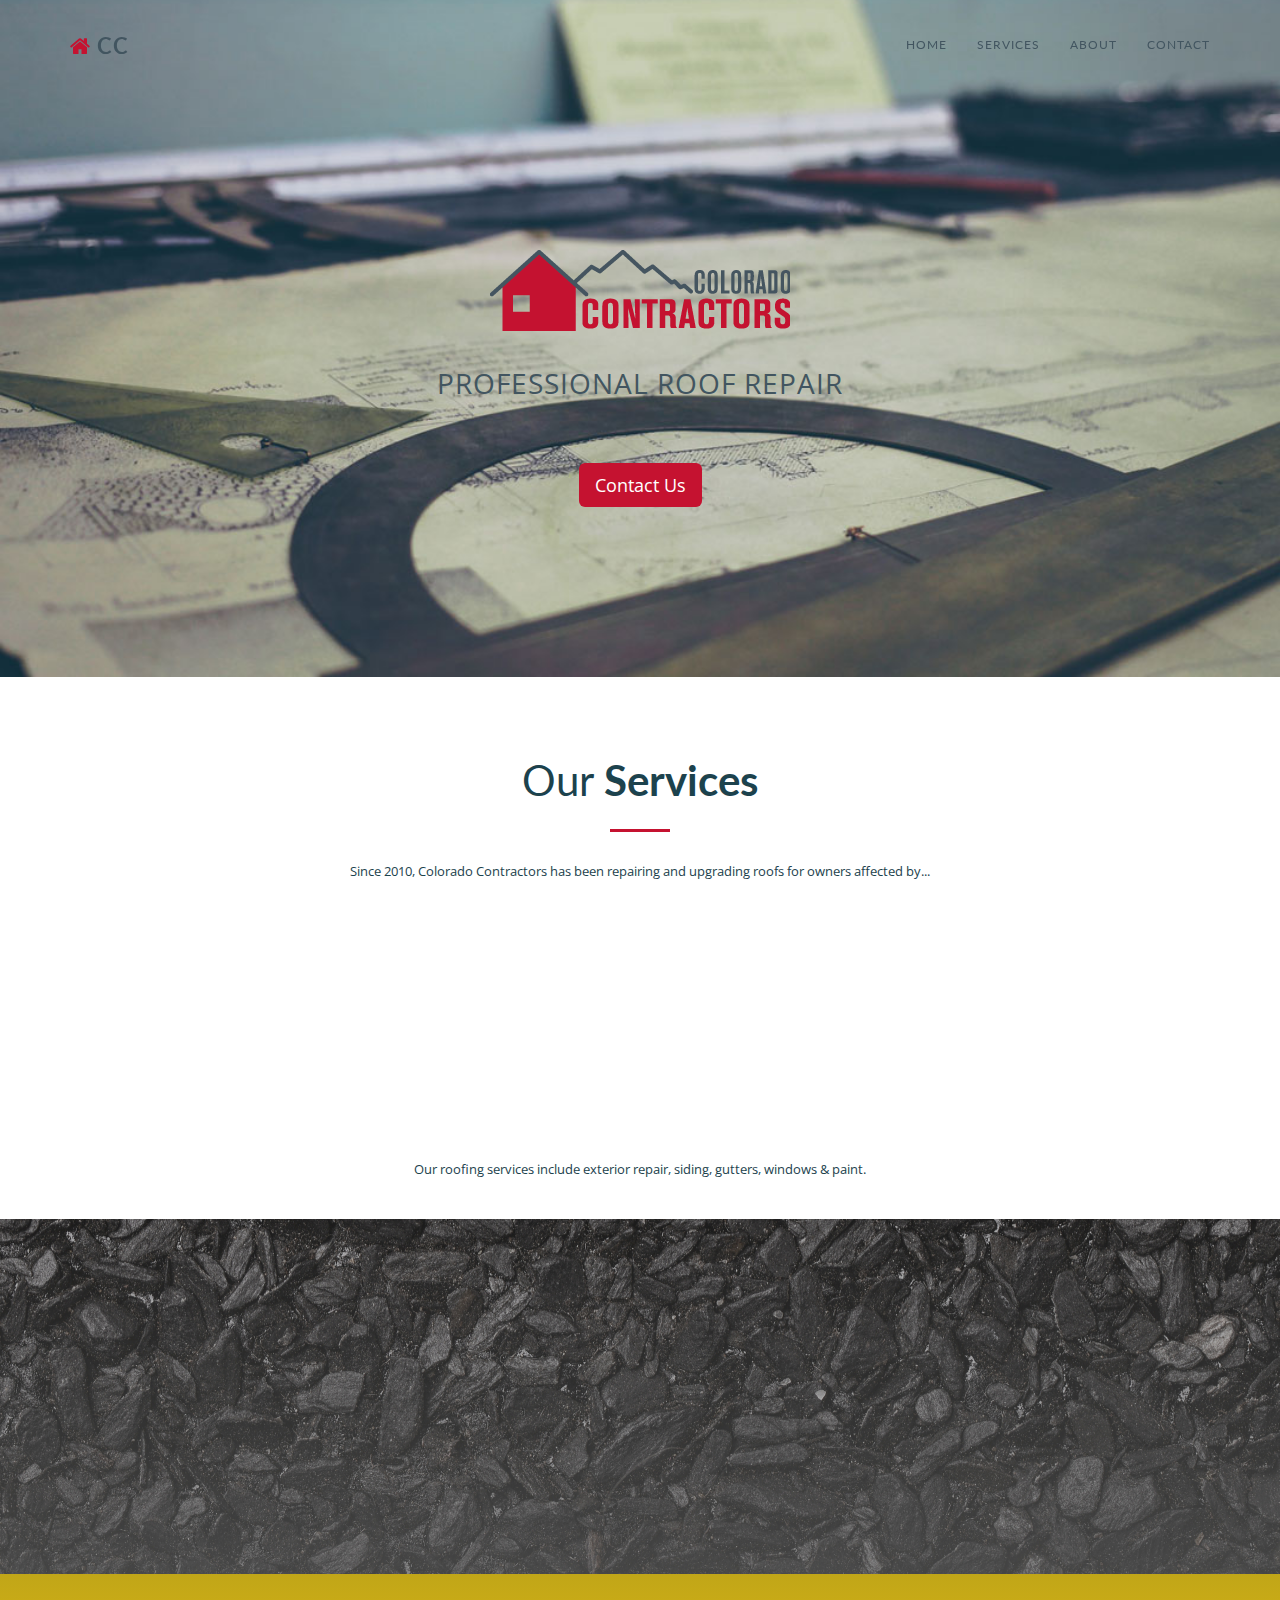
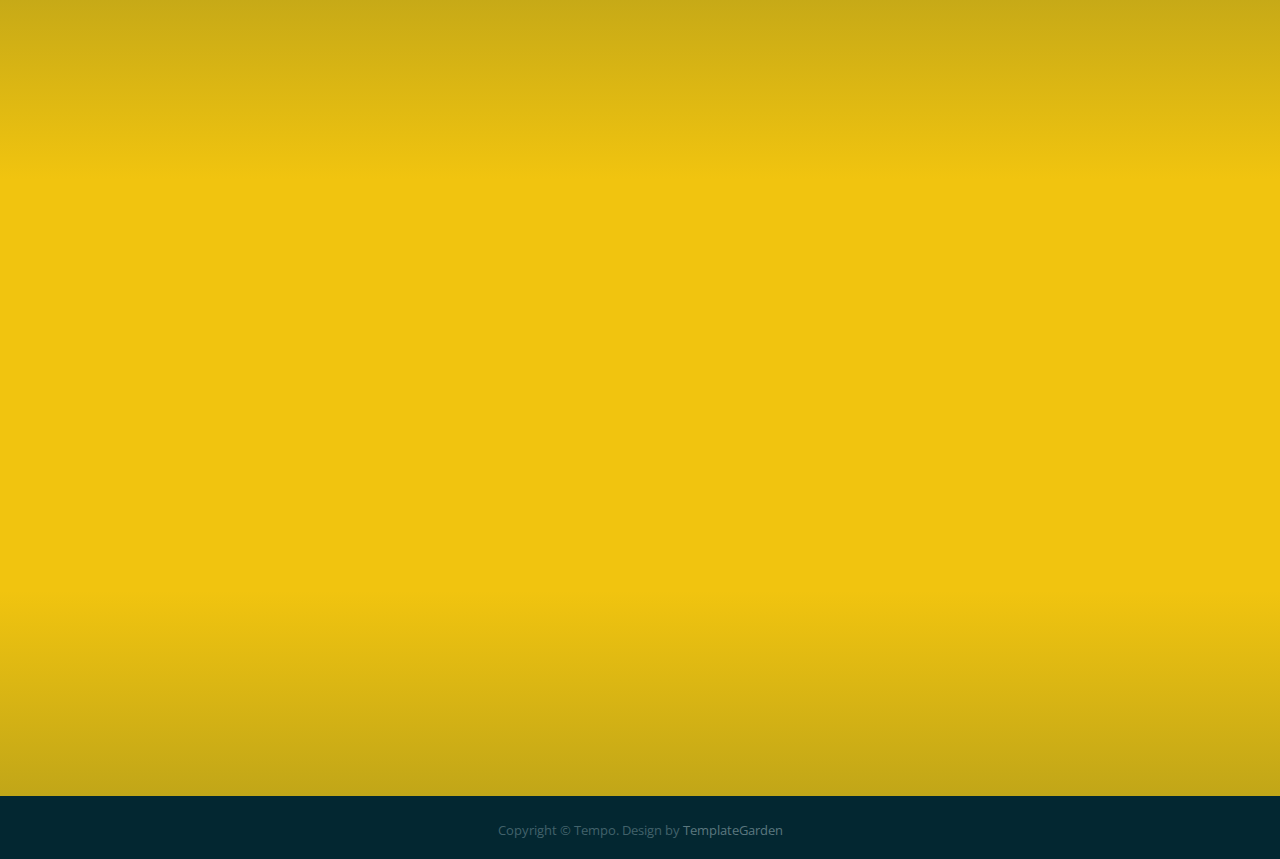
==== tempo/index.html @ cfd233de "style tweaks - about section." ====
<!DOCTYPE html>
<html lang="en">
<head>
<meta charset="utf-8">
<meta name="viewport" content="width=device-width, initial-scale=1">
<title>Colorado Contractors</title>
<meta name="description" content="">
<meta name="author" content="">

<!-- Favicons
    ================================================== -->
<link rel="shortcut icon" href="img/favicon.ico" type="image/x-icon">
<link rel="apple-touch-icon" href="img/apple-touch-icon.png">
<link rel="apple-touch-icon" sizes="72x72" href="img/apple-touch-icon-72x72.png">
<link rel="apple-touch-icon" sizes="114x114" href="img/apple-touch-icon-114x114.png">

<!-- Bootstrap -->
<link rel="stylesheet" type="text/css"  href="css/bootstrap.css">
<link rel="stylesheet" type="text/css" href="fonts/font-awesome/css/font-awesome.css">
<link rel="stylesheet" type="text/css" href="css/fontello.css">

<!-- Slider
    ================================================== -->
<link href="css/owl.carousel.css" rel="stylesheet" media="screen">
<link href="css/owl.theme.css" rel="stylesheet" media="screen">

<!-- Stylesheet
    ================================================== -->
<link rel="stylesheet" type="text/css"  href="css/style.css">
<link rel="stylesheet" type="text/css" href="css/animate.min.css">
<link href='http://fonts.googleapis.com/css?family=Lato:400,700,900,300' rel='stylesheet' type='text/css'>
<link href='http://fonts.googleapis.com/css?family=Open+Sans:400,700,800,600,300' rel='stylesheet' type='text/css'>
<script type="text/javascript" src="js/modernizr.custom.js"></script>

<!-- HTML5 shim and Respond.js for IE8 support of HTML5 elements and media queries -->
<!-- WARNING: Respond.js doesn't work if you view the page via file:// -->
<!--[if lt IE 9]>
      <script src="https://oss.maxcdn.com/html5shiv/3.7.2/html5shiv.min.js"></script>
      <script src="https://oss.maxcdn.com/respond/1.4.2/respond.min.js"></script>
    <![endif]-->
</head>
<body>
<div id="preloader">
  <div id="status"> <img src="img/preloader.gif" height="64" width="64" alt=""> </div>
</div>
<!-- Navigation
    ==========================================-->
<nav id="menu" class="navbar navbar-default navbar-fixed-top">
  <div class="container">
    <!-- Brand and toggle get grouped for better mobile display -->
    <div class="navbar-header">
      <button type="button" class="navbar-toggle collapsed" data-toggle="collapse" data-target="#bs-example-navbar-collapse-1"> <span class="sr-only">Toggle navigation</span> <span class="icon-bar"></span> <span class="icon-bar"></span> <span class="icon-bar"></span> </button>
      <a class="navbar-brand" href="index.html"><i class="fa fa-home"></i> <strong style="color:#425560;">CC</strong></a> </div>

    <!-- Collect the nav links, forms, and other content for toggling -->
    <div class="collapse navbar-collapse" id="bs-example-navbar-collapse-1">
      <ul class="nav navbar-nav navbar-right">
        <li><a href="#home" class="page-scroll">Home</a></li>
        <li><a href="#services-section" class="page-scroll">Services</a></li>
        <li><a href="#about-section" class="page-scroll">About</a></li>
        <li><a href="#contact-section" class="page-scroll">Contact</a></li>
      </ul>
    </div>
    <!-- /.navbar-collapse -->
  </div>
  <!-- /.container-fluid -->
</nav>

<!-- Header -->
<header class="text-center" name="home">
  <div class="intro-text">
    <img class="wow fadeInDown" src="img/logo.png" style="padding-bottom:2.5%;width:max-width;"></img>
    <p class="wow fadeInDown" style="color: #425560;">professional roof repair</p>
    <a href="#contact-section" class="btn btn-default btn-lg page-scroll wow fadeInUp" data-wow-delay="200ms">Contact Us</a> </div>
</header>

<!-- Services Section -->
<div id="services-section" class="text-center">
  <div class="container">
    <div class="section-title wow fadeInDown">
      <h2>Our <strong>Services</strong></h2>
      <hr>
      <div class="clearfix"></div>
      <p>Since 2010, Colorado Contractors has been repairing and upgrading roofs for owners affected by...</p>
    </div>
    <div class="space"></div>
    <div class="row">
      <div class="col-md-3 col-sm-3 service wow fadeInUp" data-wow-delay="200ms"> <i class="fo icon-rain"></i>
        <h4><strong>Hail</strong></h4>
      </div>
      <div class="col-md-3 col-sm-3 service wow fadeInUp" data-wow-delay="400ms"> <i class="fo icon-windy-rain"></i>
        <h4><strong>Wind</strong></h4>
      </div>
      <div class="col-md-3 col-sm-3 service wow fadeInUp" data-wow-delay="600ms"> <i class="fo icon-snow-heavy"></i>
        <h4><strong>Snow</strong></h4>
      </div>
      <div class="col-md-3 col-sm-3 service wow fadeInUp" data-wow-delay="800ms"> <i class="fo icon-sun"></i>
        <h4><strong>normal</br>wear &amp tear</strong></h4>
      </div>
    </div>
    <p style="padding-top: 20px;">Our roofing services include exterior repair, siding, gutters, windows &amp paint.</p>
  </div>
</div>
<!-- About Section -->
<div id="about-section" class="text-center">
  <div class="container">
    <div class="section-title wow fadeInDown">
      <h2><strong>About</strong> Us</h2>
      <hr>
      <div class="clearfix"></div>
      <p>Backed by trusted names in the industry, Colorado Contractors has worked with local &amp retional builders
      to develop beautiful, unique custom homes and developments.</p>
    </div>

  </div>
</div>
<!-- Contact Section -->
<div id="contact-section" class="text-center">
  <div class="container">
    <div class="section-title wow fadeInDown">
      <h2><strong>Contact</strong> us</h2>
      <hr>
      <p>Lorem ipsum dolor sit amet, consectetur adipiscing elit. Duis sed dapibus leo nec ornare diamcommodo nibh ante facilisis.</p>
    </div>
    <div class="col-md-8 col-md-offset-2 wow fadeInUp" data-wow-delay="200ms">
      <div class="col-md-4"> <i class="fa fa-map-marker fa-2x"></i>
        <p>321 Awesome Street<br>
          New York, NY 17022</p>
      </div>
      <div class="col-md-4"> <i class="fa fa-envelope-o fa-2x"></i>
        <p>info@companyname.com</p>
      </div>
      <div class="col-md-4"> <i class="fa fa-phone fa-2x"></i>
        <p> +1 800 123 1234</p>
      </div>
      <div class="clearfix"></div>
    </div>
    <div class="col-md-8 col-md-offset-2 wow fadeInUp" data-wow-delay="400ms">
	<h3>Leave us a message</h3>
      <form name="sentMessage" id="contactForm" novalidate>
        <div class="row">
          <div class="col-md-6">
            <div class="form-group">
              <input type="text" id="name" class="form-control" placeholder="Name" required="required">
              <p class="help-block text-danger"></p>
            </div>
          </div>
          <div class="col-md-6">
            <div class="form-group">
              <input type="email" id="email" class="form-control" placeholder="Email" required="required">
              <p class="help-block text-danger"></p>
            </div>
          </div>
        </div>
        <div class="form-group">
          <textarea name="message" id="message" class="form-control" rows="4" placeholder="Message" required></textarea>
          <p class="help-block text-danger"></p>
        </div>
        <div id="success"></div>
        <button type="submit" class="btn btn-default">Send Message</button>
      </form>
      <div class="social">
        <ul>
          <li><a href="#"><i class="fa fa-facebook"></i></a></li>
          <li><a href="#"><i class="fa fa-twitter"></i></a></li>
          <li><a href="#"><i class="fa fa-dribbble"></i></a></li>
          <li><a href="#"><i class="fa fa-github"></i></a></li>
          <li><a href="#"><i class="fa fa-instagram"></i></a></li>
          <li><a href="#"><i class="fa fa-linkedin"></i></a></li>
        </ul>
      </div>
    </div>
  </div>
</div>
<div id="footer">
  <div class="container">
      <p>Copyright © Tempo. Design by <a href="http://www.templategarden.com" rel="nofollow">TemplateGarden</a></p>
  </div>
</div>

<!-- jQuery (necessary for Bootstrap's JavaScript plugins) -->
<script src="https://ajax.googleapis.com/ajax/libs/jquery/1.11.1/jquery.min.js"></script>
<script type="text/javascript" src="js/jquery.1.11.1.js"></script>
<!-- Include all compiled plugins (below), or include individual files as needed -->
<script type="text/javascript" src="js/bootstrap.js"></script>
<script type="text/javascript" src="js/SmoothScroll.js"></script>
<script type="text/javascript" src="js/wow.min.js"></script>
<script type="text/javascript" src="js/jquery.isotope.js"></script>
<script type="text/javascript" src="js/jqBootstrapValidation.js"></script>
<script type="text/javascript" src="js/contact_me.js"></script>
<script type="text/javascript" src="js/owl.carousel.js"></script>

<!-- Javascripts
    ================================================== -->
<script type="text/javascript" src="js/main.js"></script>
</body>
</html>
---- tempo/css/fontello.css ----
@font-face {
  font-family: 'fontello';
  src: url('../font/fontello.eot?13976868');
  src: url('../font/fontello.eot?13976868#iefix') format('embedded-opentype'),
       url('../font/fontello.woff2?13976868') format('woff2'),
       url('../font/fontello.woff?13976868') format('woff'),
       url('../font/fontello.ttf?13976868') format('truetype'),
       url('../font/fontello.svg?13976868#fontello') format('svg');
  font-weight: normal;
  font-style: normal;
}
/* Chrome hack: SVG is rendered more smooth in Windozze. 100% magic, uncomment if you need it. */
/* Note, that will break hinting! In other OS-es font will be not as sharp as it could be */
/*
@media screen and (-webkit-min-device-pixel-ratio:0) {
  @font-face {
    font-family: 'fontello';
    src: url('../font/fontello.svg?13976868#fontello') format('svg');
  }
}
*/
 
 [class^="icon-"]:before, [class*=" icon-"]:before {
  font-family: "fontello";
  font-style: normal;
  font-weight: normal;
  speak: none;
 
  display: inline-block;
  text-decoration: inherit;
  width: 1em;
  margin-right: .2em;
  text-align: center;
  /* opacity: .8; */
 
  /* For safety - reset parent styles, that can break glyph codes*/
  font-variant: normal;
  text-transform: none;
 
  /* fix buttons height, for twitter bootstrap */
  line-height: 1em;
 
  /* Animation center compensation - margins should be symmetric */
  /* remove if not needed */
  margin-left: .2em;
 
  /* you can be more comfortable with increased icons size */
  /* font-size: 120%; */
 
  /* Font smoothing. That was taken from TWBS */
  -webkit-font-smoothing: antialiased;
  -moz-osx-font-smoothing: grayscale;
 
  /* Uncomment for 3D effect */
  /* text-shadow: 1px 1px 1px rgba(127, 127, 127, 0.3); */
}
 
.icon-windy-rain:before { content: '\e800'; } /* '' */
.icon-snow-heavy:before { content: '\e801'; } /* '' */
.icon-rain:before { content: '\e802'; } /* '' */
.icon-sun:before { content: '\e803'; } /* '' */
.icon-phone:before { content: '\e804'; } /* '' */
.icon-location:before { content: '\e805'; } /* '' */
.icon-mail-alt:before { content: '\e806'; } /* '' */
---- tempo/css/style.css ----
body, html {
	font-family: 'Lato', sans-serif;
	text-rendering: optimizeLegibility !important;
	-webkit-font-smoothing: antialiased !important;
	color: #1c424d;
}
h1 {
	font-weight: 700;
}
h1 strong {
	font-weight: 900;
}
h2 {
	font-size: 3em;
	margin: 0;
}
h3 {
	font-size: 16px;
	font-weight: 700;
}
h5 {
	text-transform: uppercase;
	font-weight: 700;
	line-height: 20px;
}
p {
	font-family: 'Open Sans', sans-serif;
	font-size: 13px;
}
a {
	color: #5b777f;
	transition: all 0.5s;
}
a:hover, a:focus {
	text-decoration: none;
	color: #C3112F;
}
.img-centered {
	margin: 0 auto;
}
ul, ol {
	list-style: none;
}
.clearfix:after {
	visibility: hidden;
	display: block;
	font-size: 0;
	content: " ";
	clear: both;
	height: 0;
}
.clearfix {
	display: inline-block;
}
* html .clearfix {
	height: 1%;
}
.clearfix {
	display: block;
}
#preloader {
	position: fixed;
	top: 0;
	left: 0;
	right: 0;
	bottom: 0;
	background: #032e3a;
	z-index: 99999;
	height: 100%;
}
#status {
	position: absolute;
	left: 50%;
	top: 50%;
	width: 64px;
	height: 64px;
	margin: -32px 0 0 -32px;
	padding: 0;
}
.section-title {
	padding: 30px 0;
}
.section-title h2 {
	font-weight: 400;
	margin-bottom: 26px;
}
hr {
	height: 3px;
	width: 60px;
	position: relative;
	background: #c51230;
	border: 0;
	margin-bottom: 30px;
}
/* Navigation */
#menu {
	padding: 20px;
	transition: all 0.8s;
}
#menu.navbar-default {
	background-color: rgba(248, 248, 248, 0);
	border-color: rgba(231, 231, 231, 0);
}
#menu a.navbar-brand {
	text-transform: uppercase;
	font-size: 22px;
	color: #425560;
	font-weight: 700;
	letter-spacing: 1px;
}
#menu a.navbar-brand i.fa {
	color: #c51230;
}
#menu.navbar-default .navbar-nav > li > a {
	text-transform: uppercase;
	color: #425560;
	font-size: 12px;
	letter-spacing: 1px;
}
#menu.navbar-default .navbar-nav > li > a:hover {
	color: #C3112F;
}
.on {
	background-color: #fff !important;
	padding: 0 !important;
}
.navbar-default .navbar-nav > .active > a, .navbar-default .navbar-nav > .active > a:hover, .navbar-default .navbar-nav > .active > a:focus {
	color: #C3112F !important;
	background-color: transparent;
}
.navbar-toggle {
	border-radius: 0;
}
.navbar-default .navbar-toggle:hover, .navbar-default .navbar-toggle:focus {
	background-color: #C3112F;
	border-color: #C3112F;
}
.navbar-default .navbar-toggle:hover>.icon-bar {
	background-color: #FFF;
}
/* Home Style */
header {
	background: url(../img/ruler.jpg) no-repeat bottom center;
	background-size: cover;
	color: #d9e0e2;
	position: relative;
	height: 100%;
}
header p {
	color: #d9e0e2;
	font-size: 2em;
	margin-bottom: 60px;
	text-transform: uppercase;
	letter-spacing: 1px;
}
.intro-text {
	position: relative;
	padding-top: 250px;
	padding-right: 0;
	padding-left: 0;
	padding-bottom: 170px;
}
.intro-text H1 {
	font-size: 75px;
	text-transform: uppercase;
	color: #425560;
	letter-spacing: 2px;
}
.color {
	color: #C3112F;
}
.btn-default {
	color: #fff;
	font-family: 'Open Sans', sans-serif;
	background-color: #c51230;
	border: 0;
	margin: 0 8px;
	font-size: 18px;
	transition: all 0.5s;
}
.btn-default:hover, .btn-default:focus, .btn-default.focus, .btn-default:active, .btn-default.active {
	background-color: #C3112F;
}
/* Services Section */
#services-section {
	padding: 50px 0 30px 0;
	/* Permalink - use to edit and share this gradient: http://colorzilla.com/gradient-editor/#870909+0,c9310c+48,870909+100 */
	background: #fff; /* Old browsers */
}
#services-section h4 {
	color: #1c424d;
	text-transform: uppercase;
}
.space {
	margin-top: 40px;
}
#services-section i.fo {
	font-size: 6em;
	border: 0;
	width: 100px;
	height: 80px;
	padding-bottom: 10px;
	color: #455660;
	transition: all 0.5s;
}

/* About Section */

#about-section h2 {
	color: #fff;
	font-size: 3em;
}

#about-section p {
	color: #fff;
	font-size: 1em;
}
#about-section {
	padding: 80px 0;
	background: url(../img/header-bg.jpg) no-repeat bottom center;
}

#about-section hr {
	background: #c51230;
}

/* Testimonials Section */
#testimonials-section {
	padding: 80px 0;
	/* Permalink - use to edit and share this gradient: http://colorzilla.com/gradient-editor/#032731+0,032e3a+20,032e3a+100,032731+100 */
	background: url(../img/testimonials-bg.jpg);
	background-size: cover;
	background-attachment: fixed;
	color: #5b777f;
}
#testimonial {
	padding: 30px 0;
}
#testimonial .item {
	display: block;
	width: 100%;
	height: auto;
}
#testimonial .item p {
	font-weight: 400;
	margin: 0 0 30px 0;
}
/* Contact Section */
#contact-section {
	padding: 80px 0 20px 0;
	/* Permalink - use to edit and share this gradient: http://colorzilla.com/gradient-editor/#c1a618+0,f1c40f+25,f1c40f+75,c1a618+100 */
	background: rgb(193,166,24); /* Old browsers */
	background: -moz-linear-gradient(top, rgba(193,166,24,1) 0%, rgba(241,196,15,1) 25%, rgba(241,196,15,1) 75%, rgba(193,166,24,1) 100%); /* FF3.6-15 */
	background: -webkit-linear-gradient(top, rgba(193,166,24,1) 0%, rgba(241,196,15,1) 25%, rgba(241,196,15,1) 75%, rgba(193,166,24,1) 100%); /* Chrome10-25,Safari5.1-6 */
	background: linear-gradient(to bottom, rgba(193,166,24,1) 0%, rgba(241,196,15,1) 25%, rgba(241,196,15,1) 75%, rgba(193,166,24,1) 100%); /* W3C, IE10+, FF16+, Chrome26+, Opera12+, Safari7+ */
filter: progid:DXImageTransform.Microsoft.gradient( startColorstr='#c1a618', endColorstr='#c1a618', GradientType=0 ); /* IE6-9 */
}
#contact-section hr {
	background: #c51230;
}
#contact-section h3 {
	font-size: 20px;
	font-weight: 400;
}
#contact-section form {
	padding: 30px 0;
}
#contact-section .fa {
	color: #f8e287;
	margin-bottom: 10px;
}
label {
	font-size: 12px;
	font-weight: 400;
	font-family: 'Open Sans', sans-serif;
	float: left;
}
#contact-section .form-control {
	display: block;
	width: 100%;
	padding: 6px 12px;
	font-size: 14px;
	line-height: 1.42857143;
	color: #555;
	background-color: #fff;
	background-image: none;
	border: 1px solid #ccc;
	border-radius: 2px;
	-webkit-box-shadow: none;
	box-shadow: none;
	-webkit-transition: none;
	-o-transition: none;
	transition: none;
}
#contact-section .form-control:focus {
	border-color: inherit;
	outline: 0;
	-webkit-box-shadow: transparent;
	box-shadow: transparent;
}
#contact-section .social {
	margin-top: 60px;
}
#contact-section .social ul li {
	display: inline-block;
	margin: 0 20px;
}
#contact-section .social i.fa {
	font-size: 26px;
	padding: 4px 5px;
	color: #f8e287;
	transition: all 0.5s;
}
#contact-section .social i.fa:hover {
	color: #032731;
}
#contact-section .btn {
	background: transparent;
	border: 2px solid #fef9e7;
	border-radius: 4px;
	padding: 6px 14px;
	margin-top: 20px;
	color: #fef9e7;
	font-size: 16px;
	transition: all 0.5s;
}
#contact-section .btn:hover, #contact-section .btn:focus {
	background: #fef9e7;
	border: 2px solid #fef9e7;
	color: #5b777f;
}
#contact-section .text-danger {
	color: #cc3300;
	text-align: left;
}
.btn:active, .btn.active {
	background-image: none;
	outline: 0;
	-webkit-box-shadow: none;
	box-shadow: none;
}
a:focus, .btn:focus, .btn:active:focus, .btn.active:focus, .btn.focus, .btn:active.focus, .btn.active.focus {
	outline: none;
	outline-offset: none;
}
/* Footer */
#footer {
	background: #032731;
	padding: 15px 0 10px 0;
	color: #42626b;
	text-align: center;
}
#footer p {
	margin-top: 10px;
}

@media (max-width: 768px) {
.content {
	padding: 40% 0 0;
}
}

@media (max-width: 603px) {
#menu.navbar-default {
	background-color: rgba(0, 0, 0, 0.7);
}
label {
	float: none !important
}
.hover-bg .hover-text {
	padding: 12% 10%;
}
}

@media (max-width: 360px) {
.hover-bg .hover-text {
	padding: 22% 10%;
}
}
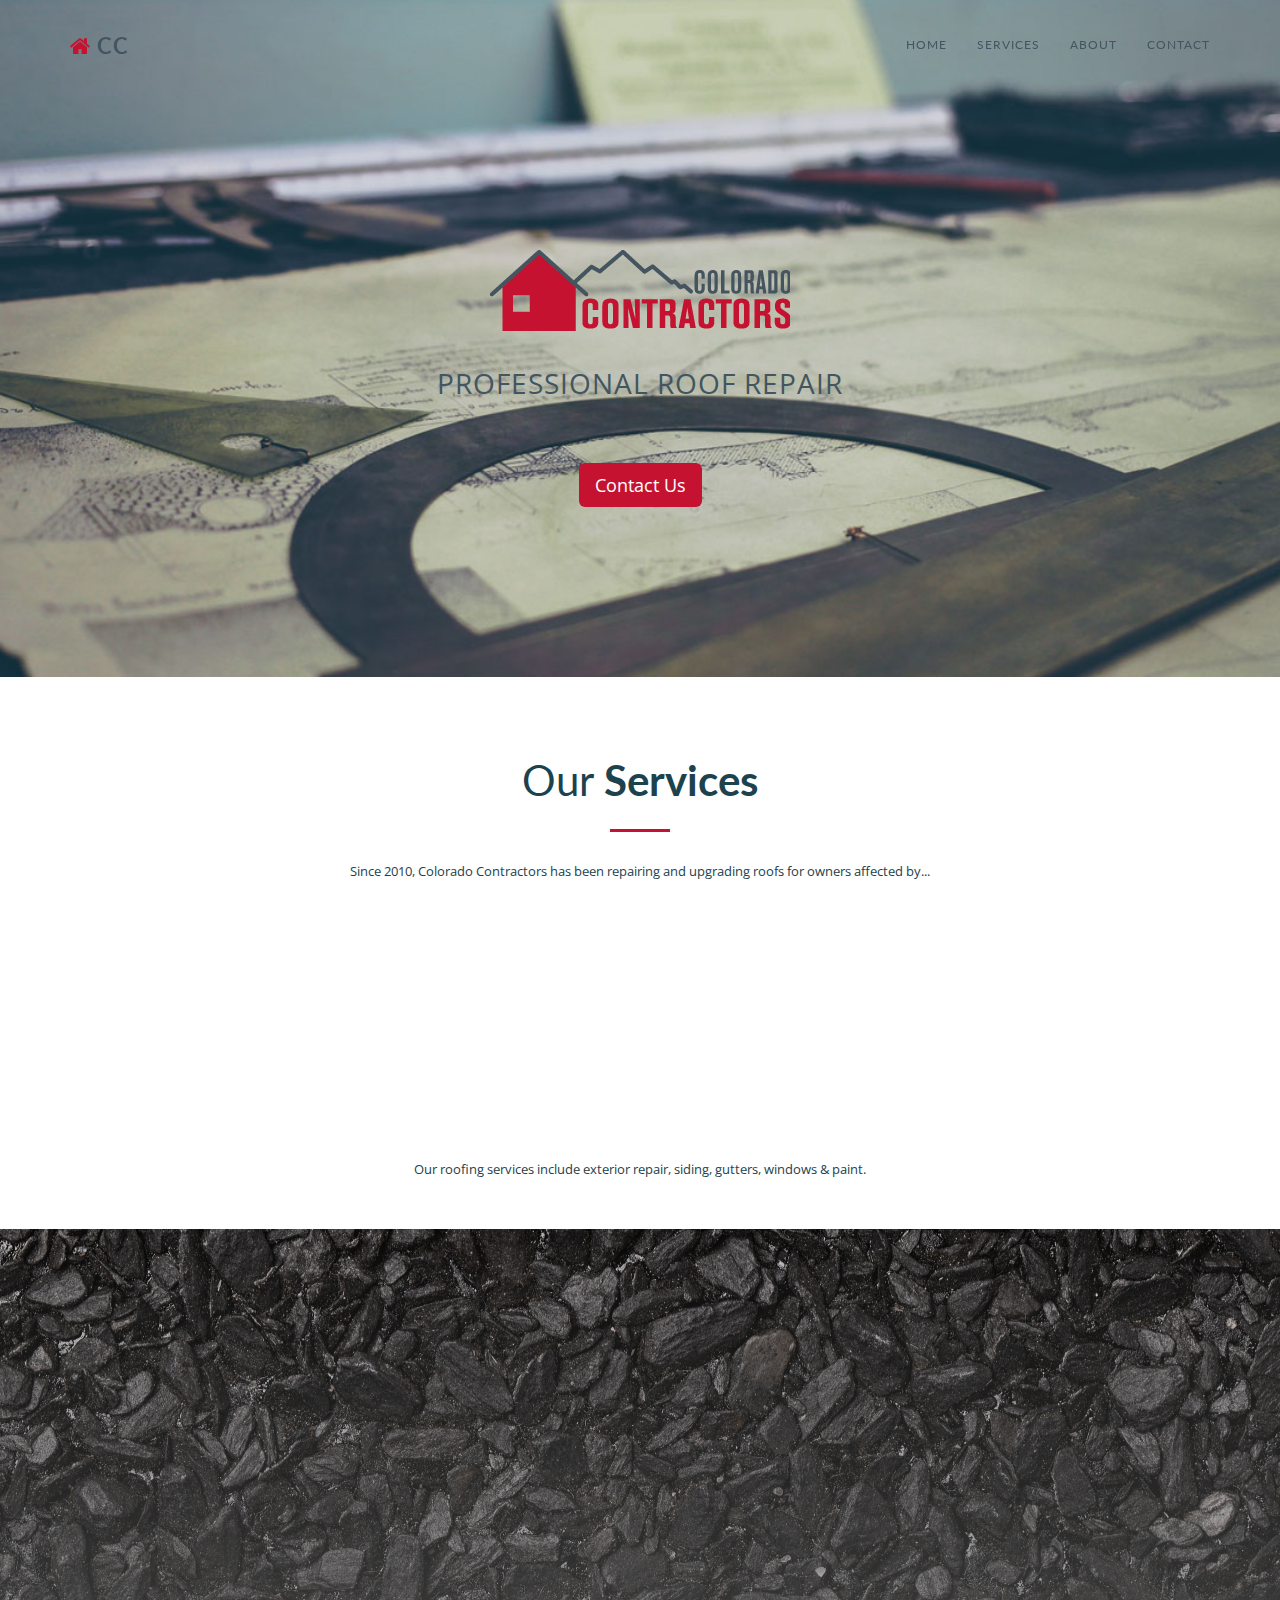
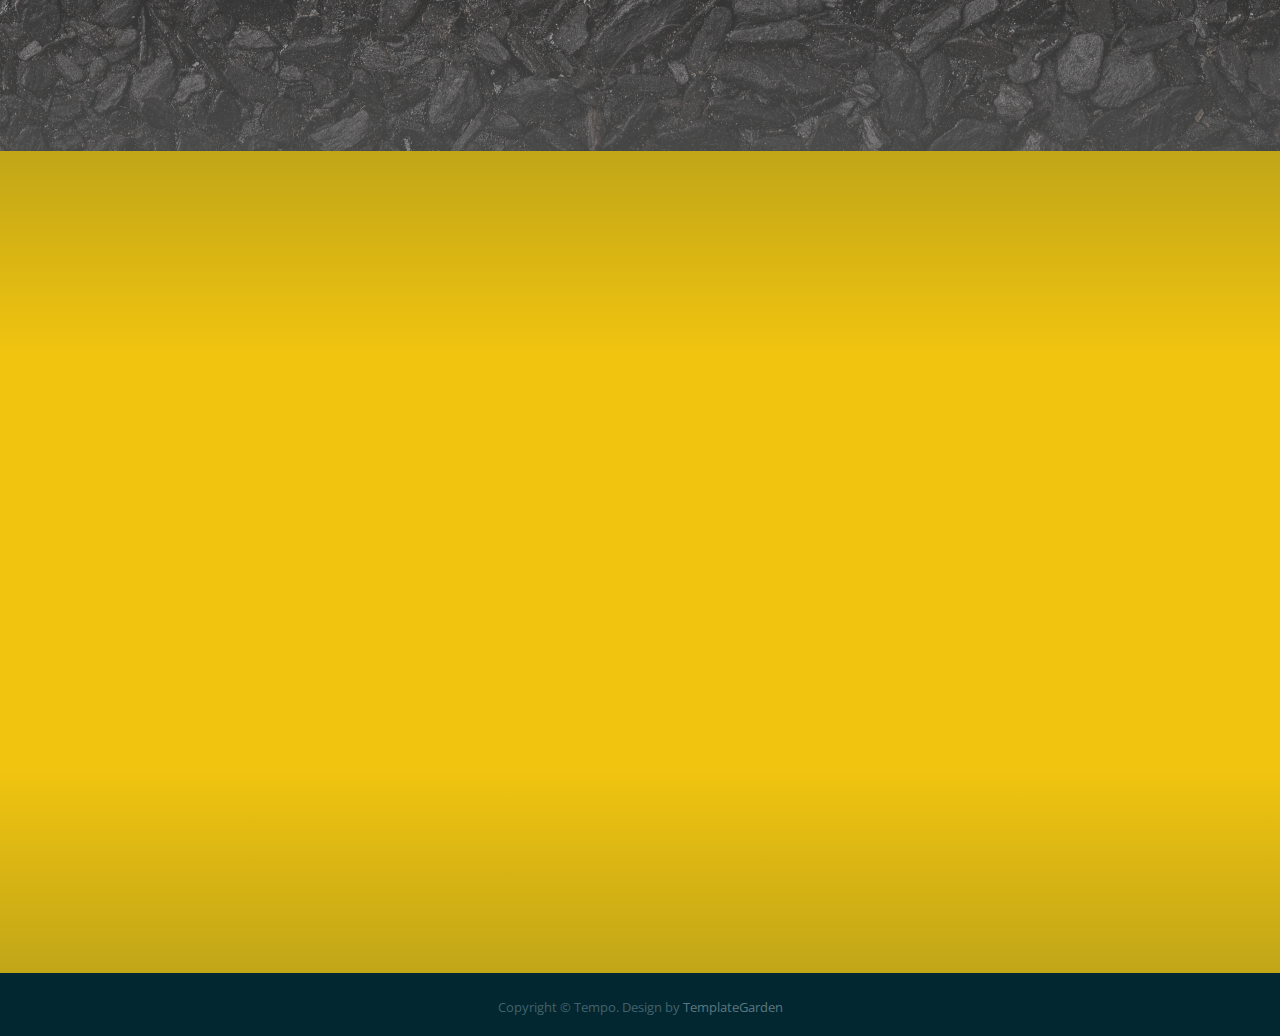
==== commit f7e47606: "finished about section" ====
--- a/tempo/index.html
+++ b/tempo/index.html
@@ -110,6 +110,13 @@
       <div class="clearfix"></div>
       <p>Backed by trusted names in the industry, Colorado Contractors has worked with local &amp retional builders
       to develop beautiful, unique custom homes and developments.</p>
+      <h4>
+        Littleton</br>
+        Arvada</br>
+        Golden</br>
+        Denver Metropolitan Area
+      </h4>
+      <p>Members of our management team have been in the Colorado roofing industry since 1984.</p>
     </div>
 
   </div>
--- a/tempo/css/style.css
+++ b/tempo/css/style.css
@@ -183,7 +183,7 @@
 }
 /* Services Section */
 #services-section {
-	padding: 50px 0 30px 0;
+	padding: 50px 0 40px 0;
 	/* Permalink - use to edit and share this gradient: http://colorzilla.com/gradient-editor/#870909+0,c9310c+48,870909+100 */
 	background: #fff; /* Old browsers */
 }
@@ -216,7 +216,7 @@
 	font-size: 1em;
 }
 #about-section {
-	padding: 80px 0;
+	padding: 50px 0;
 	background: url(../img/header-bg.jpg) no-repeat bottom center;
 }
 
@@ -224,27 +224,15 @@
 	background: #c51230;
 }
 
-/* Testimonials Section */
-#testimonials-section {
-	padding: 80px 0;
-	/* Permalink - use to edit and share this gradient: http://colorzilla.com/gradient-editor/#032731+0,032e3a+20,032e3a+100,032731+100 */
-	background: url(../img/testimonials-bg.jpg);
-	background-size: cover;
-	background-attachment: fixed;
-	color: #5b777f;
-}
-#testimonial {
-	padding: 30px 0;
-}
-#testimonial .item {
-	display: block;
-	width: 100%;
-	height: auto;
-}
-#testimonial .item p {
-	font-weight: 400;
-	margin: 0 0 30px 0;
-}
+#about-section .section-title h4 {
+	text-transform: uppercase;
+	font-weight: bold;
+	font-size: 1.75em;
+	color: #fff;
+	line-height: 1.5em;
+	padding: 20px 0 20px 0;
+}
+
 /* Contact Section */
 #contact-section {
 	padding: 80px 0 20px 0;
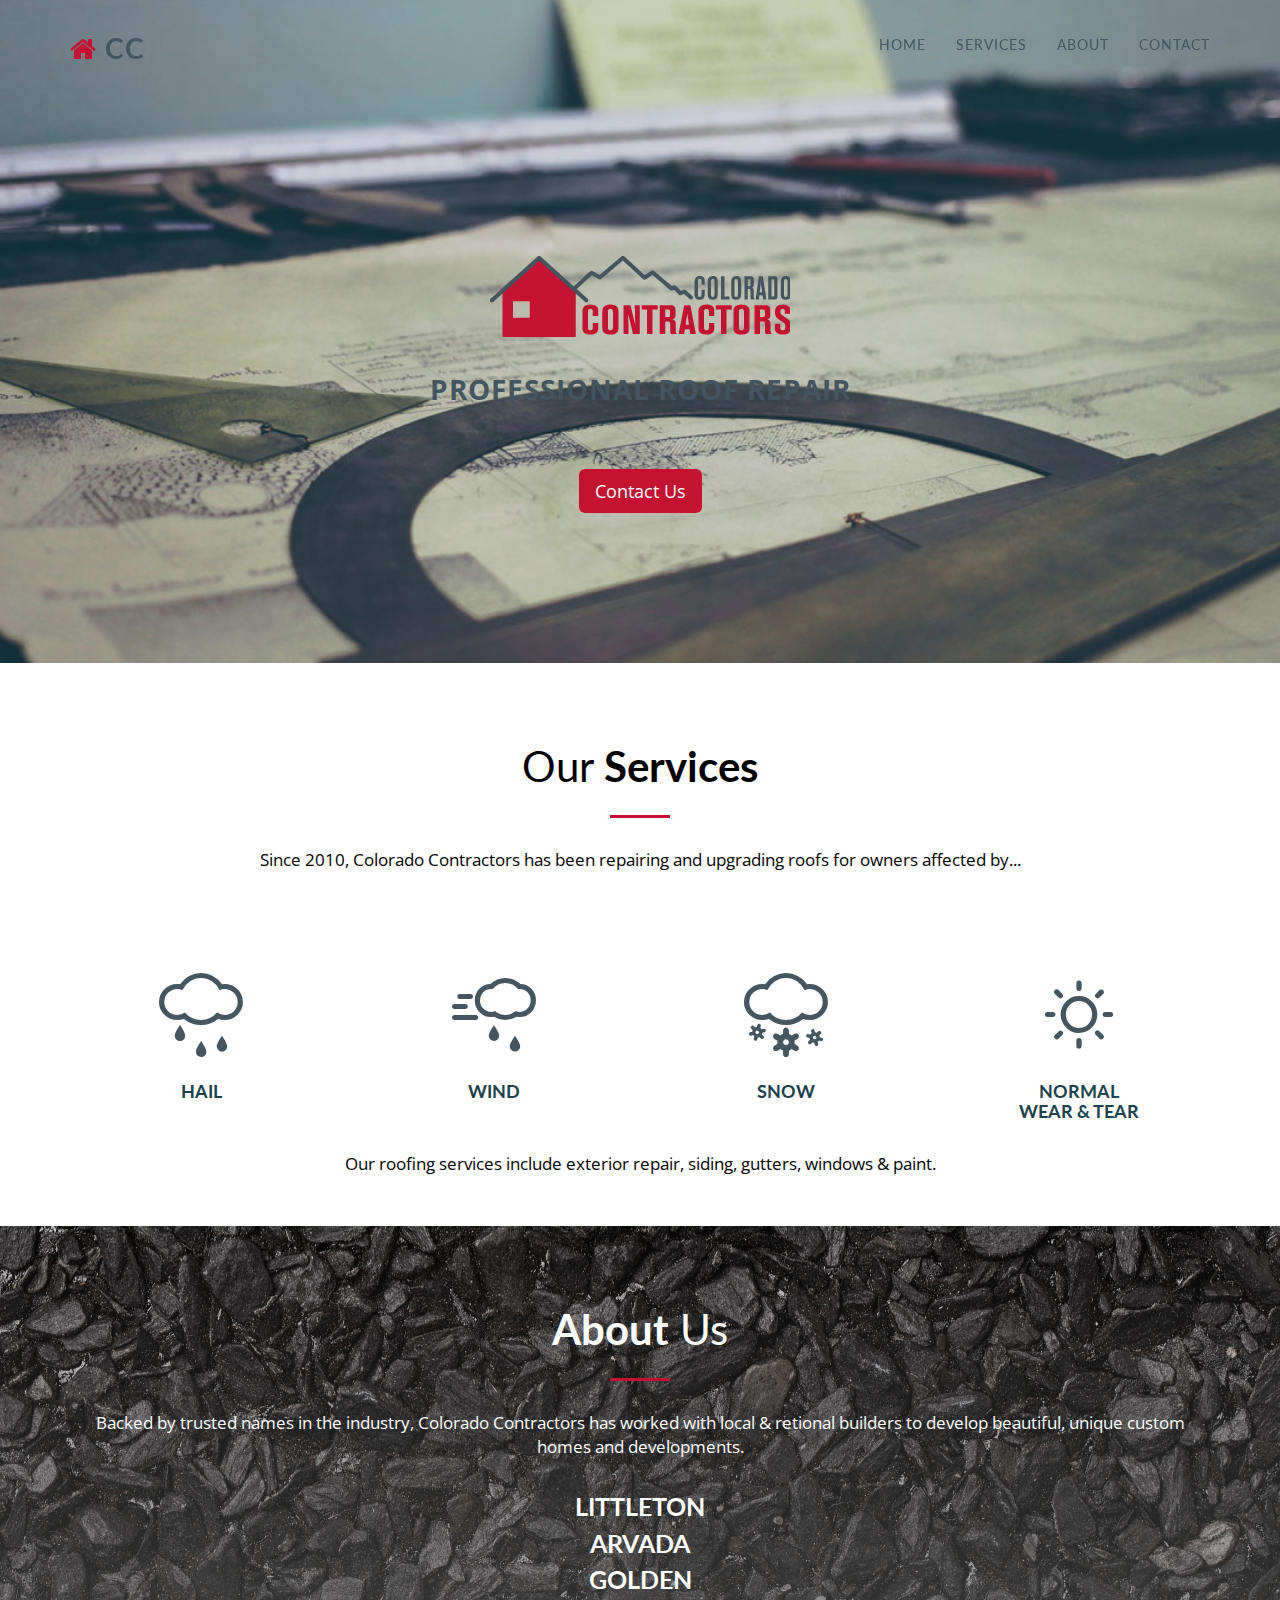
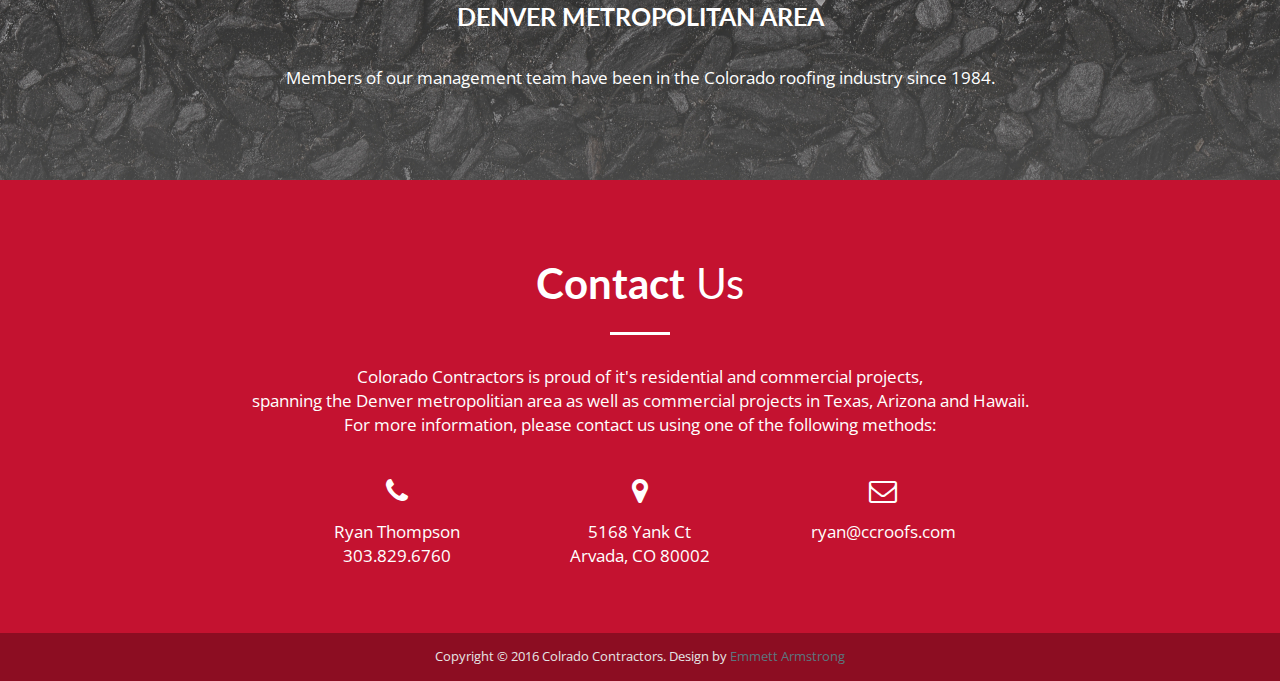
==== commit f946ca84: "contact section complete" ====
--- a/tempo/index.html
+++ b/tempo/index.html
@@ -125,63 +125,31 @@
 <div id="contact-section" class="text-center">
   <div class="container">
     <div class="section-title wow fadeInDown">
-      <h2><strong>Contact</strong> us</h2>
+      <h2><strong>Contact</strong> Us</h2>
       <hr>
-      <p>Lorem ipsum dolor sit amet, consectetur adipiscing elit. Duis sed dapibus leo nec ornare diamcommodo nibh ante facilisis.</p>
+      <p>Colorado Contractors is proud of it's residential and commercial projects, </br>
+        spanning the Denver metropolitian area as well as commercial projects in Texas, Arizona and Hawaii.</br>
+        For more information, please contact us using one of the following methods:</p>
     </div>
     <div class="col-md-8 col-md-offset-2 wow fadeInUp" data-wow-delay="200ms">
-      <div class="col-md-4"> <i class="fa fa-map-marker fa-2x"></i>
-        <p>321 Awesome Street<br>
-          New York, NY 17022</p>
+      <div class="col-md-4 form-group"> <i class="fa fa-phone fa-2x"></i>
+        <p>Ryan Thompson </br>
+          303.829.6760</p>
       </div>
-      <div class="col-md-4"> <i class="fa fa-envelope-o fa-2x"></i>
-        <p>info@companyname.com</p>
+      <div class="col-md-4 form-group"> <i class="fa fa-map-marker fa-2x"></i>
+        <p>5168 Yank Ct<br>
+          Arvada, CO 80002</p>
       </div>
-      <div class="col-md-4"> <i class="fa fa-phone fa-2x"></i>
-        <p> +1 800 123 1234</p>
+      <div class="col-md-4 form-group"> <i class="fa fa-envelope-o fa-2x"></i>
+        <p>ryan@ccroofs.com</p>
       </div>
       <div class="clearfix"></div>
-    </div>
-    <div class="col-md-8 col-md-offset-2 wow fadeInUp" data-wow-delay="400ms">
-	<h3>Leave us a message</h3>
-      <form name="sentMessage" id="contactForm" novalidate>
-        <div class="row">
-          <div class="col-md-6">
-            <div class="form-group">
-              <input type="text" id="name" class="form-control" placeholder="Name" required="required">
-              <p class="help-block text-danger"></p>
-            </div>
-          </div>
-          <div class="col-md-6">
-            <div class="form-group">
-              <input type="email" id="email" class="form-control" placeholder="Email" required="required">
-              <p class="help-block text-danger"></p>
-            </div>
-          </div>
-        </div>
-        <div class="form-group">
-          <textarea name="message" id="message" class="form-control" rows="4" placeholder="Message" required></textarea>
-          <p class="help-block text-danger"></p>
-        </div>
-        <div id="success"></div>
-        <button type="submit" class="btn btn-default">Send Message</button>
-      </form>
-      <div class="social">
-        <ul>
-          <li><a href="#"><i class="fa fa-facebook"></i></a></li>
-          <li><a href="#"><i class="fa fa-twitter"></i></a></li>
-          <li><a href="#"><i class="fa fa-dribbble"></i></a></li>
-          <li><a href="#"><i class="fa fa-github"></i></a></li>
-          <li><a href="#"><i class="fa fa-instagram"></i></a></li>
-          <li><a href="#"><i class="fa fa-linkedin"></i></a></li>
-        </ul>
-      </div>
     </div>
   </div>
 </div>
 <div id="footer">
   <div class="container">
-      <p>Copyright © Tempo. Design by <a href="http://www.templategarden.com" rel="nofollow">TemplateGarden</a></p>
+      <p>Copyright © 2016 Colrado Contractors. Design by <a href="http://www.emmettarmstrong.com" rel="nofollow">Emmett Armstrong</a></p>
   </div>
 </div>
 
@@ -190,9 +158,9 @@
 <script type="text/javascript" src="js/jquery.1.11.1.js"></script>
 <!-- Include all compiled plugins (below), or include individual files as needed -->
 <script type="text/javascript" src="js/bootstrap.js"></script>
-<script type="text/javascript" src="js/SmoothScroll.js"></script>
 <script type="text/javascript" src="js/wow.min.js"></script>
 <script type="text/javascript" src="js/jquery.isotope.js"></script>
+<script type="text/javascript" src="js/SmoothScroll.js"></script>
 <script type="text/javascript" src="js/jqBootstrapValidation.js"></script>
 <script type="text/javascript" src="js/contact_me.js"></script>
 <script type="text/javascript" src="js/owl.carousel.js"></script>
--- a/tempo/css/style.css
+++ b/tempo/css/style.css
@@ -2,7 +2,7 @@
 	font-family: 'Lato', sans-serif;
 	text-rendering: optimizeLegibility !important;
 	-webkit-font-smoothing: antialiased !important;
-	color: #1c424d;
+	color: #000;
 }
 h1 {
 	font-weight: 700;
@@ -25,16 +25,13 @@
 }
 p {
 	font-family: 'Open Sans', sans-serif;
-	font-size: 13px;
+	font-size: 1.2em;
 }
 a {
 	color: #5b777f;
 	transition: all 0.5s;
 }
-a:hover, a:focus {
-	text-decoration: none;
-	color: #C3112F;
-}
+
 .img-centered {
 	margin: 0 auto;
 }
@@ -64,7 +61,7 @@
 	left: 0;
 	right: 0;
 	bottom: 0;
-	background: #032e3a;
+	background: #fff;
 	z-index: 99999;
 	height: 100%;
 }
@@ -88,7 +85,7 @@
 	height: 3px;
 	width: 60px;
 	position: relative;
-	background: #c51230;
+	background: #c41230;
 	border: 0;
 	margin-bottom: 30px;
 }
@@ -103,30 +100,31 @@
 }
 #menu a.navbar-brand {
 	text-transform: uppercase;
-	font-size: 22px;
+	font-size: 2em;
 	color: #425560;
-	font-weight: 700;
+	font-weight: bold;
 	letter-spacing: 1px;
 }
 #menu a.navbar-brand i.fa {
-	color: #c51230;
+	color: #c41230;
 }
 #menu.navbar-default .navbar-nav > li > a {
 	text-transform: uppercase;
 	color: #425560;
-	font-size: 12px;
+	font-size: 1em;
 	letter-spacing: 1px;
 }
 #menu.navbar-default .navbar-nav > li > a:hover {
-	color: #C3112F;
+	color: #c41230;
 }
 .on {
 	background-color: #fff !important;
 	padding: 0 !important;
 }
 .navbar-default .navbar-nav > .active > a, .navbar-default .navbar-nav > .active > a:hover, .navbar-default .navbar-nav > .active > a:focus {
-	color: #C3112F !important;
+	color: #c41230 !important;
 	background-color: transparent;
+	transition: all 0.5s;
 }
 .navbar-toggle {
 	border-radius: 0;
@@ -152,13 +150,14 @@
 	margin-bottom: 60px;
 	text-transform: uppercase;
 	letter-spacing: 1px;
+	font-weight: bold;
 }
 .intro-text {
 	position: relative;
-	padding-top: 250px;
+	padding-top: 20%;
 	padding-right: 0;
 	padding-left: 0;
-	padding-bottom: 170px;
+	padding-bottom: 150px;
 }
 .intro-text H1 {
 	font-size: 75px;
@@ -172,7 +171,7 @@
 .btn-default {
 	color: #fff;
 	font-family: 'Open Sans', sans-serif;
-	background-color: #c51230;
+	background-color: #c41230;
 	border: 0;
 	margin: 0 8px;
 	font-size: 18px;
@@ -213,7 +212,7 @@
 
 #about-section p {
 	color: #fff;
-	font-size: 1em;
+	font-size: 1.2em;
 }
 #about-section {
 	padding: 50px 0;
@@ -221,7 +220,7 @@
 }
 
 #about-section hr {
-	background: #c51230;
+	background: #c41230;
 }
 
 #about-section .section-title h4 {
@@ -235,92 +234,35 @@
 
 /* Contact Section */
 #contact-section {
-	padding: 80px 0 20px 0;
+	padding: 50px 0 40px 0;
 	/* Permalink - use to edit and share this gradient: http://colorzilla.com/gradient-editor/#c1a618+0,f1c40f+25,f1c40f+75,c1a618+100 */
-	background: rgb(193,166,24); /* Old browsers */
-	background: -moz-linear-gradient(top, rgba(193,166,24,1) 0%, rgba(241,196,15,1) 25%, rgba(241,196,15,1) 75%, rgba(193,166,24,1) 100%); /* FF3.6-15 */
-	background: -webkit-linear-gradient(top, rgba(193,166,24,1) 0%, rgba(241,196,15,1) 25%, rgba(241,196,15,1) 75%, rgba(193,166,24,1) 100%); /* Chrome10-25,Safari5.1-6 */
-	background: linear-gradient(to bottom, rgba(193,166,24,1) 0%, rgba(241,196,15,1) 25%, rgba(241,196,15,1) 75%, rgba(193,166,24,1) 100%); /* W3C, IE10+, FF16+, Chrome26+, Opera12+, Safari7+ */
-filter: progid:DXImageTransform.Microsoft.gradient( startColorstr='#c1a618', endColorstr='#c1a618', GradientType=0 ); /* IE6-9 */
+	background: #c41230;
 }
 #contact-section hr {
-	background: #c51230;
-}
-#contact-section h3 {
-	font-size: 20px;
+	background: #fff;
+}
+#contact-section h2 {
+	font-size: 3em;
 	font-weight: 400;
-}
-#contact-section form {
-	padding: 30px 0;
-}
+	color: #fff;
+}
+
+#contact-section p{
+	font-size: 1.2em;
+	color: #fff;
+}
+
 #contact-section .fa {
-	color: #f8e287;
-	margin-bottom: 10px;
+	color: #fff;
+	margin-bottom: 15px;
 }
 label {
-	font-size: 12px;
+	font-size: 1.2em;
 	font-weight: 400;
 	font-family: 'Open Sans', sans-serif;
 	float: left;
 }
-#contact-section .form-control {
-	display: block;
-	width: 100%;
-	padding: 6px 12px;
-	font-size: 14px;
-	line-height: 1.42857143;
-	color: #555;
-	background-color: #fff;
-	background-image: none;
-	border: 1px solid #ccc;
-	border-radius: 2px;
-	-webkit-box-shadow: none;
-	box-shadow: none;
-	-webkit-transition: none;
-	-o-transition: none;
-	transition: none;
-}
-#contact-section .form-control:focus {
-	border-color: inherit;
-	outline: 0;
-	-webkit-box-shadow: transparent;
-	box-shadow: transparent;
-}
-#contact-section .social {
-	margin-top: 60px;
-}
-#contact-section .social ul li {
-	display: inline-block;
-	margin: 0 20px;
-}
-#contact-section .social i.fa {
-	font-size: 26px;
-	padding: 4px 5px;
-	color: #f8e287;
-	transition: all 0.5s;
-}
-#contact-section .social i.fa:hover {
-	color: #032731;
-}
-#contact-section .btn {
-	background: transparent;
-	border: 2px solid #fef9e7;
-	border-radius: 4px;
-	padding: 6px 14px;
-	margin-top: 20px;
-	color: #fef9e7;
-	font-size: 16px;
-	transition: all 0.5s;
-}
-#contact-section .btn:hover, #contact-section .btn:focus {
-	background: #fef9e7;
-	border: 2px solid #fef9e7;
-	color: #5b777f;
-}
-#contact-section .text-danger {
-	color: #cc3300;
-	text-align: left;
-}
+
 .btn:active, .btn.active {
 	background-image: none;
 	outline: 0;
@@ -333,15 +275,20 @@
 }
 /* Footer */
 #footer {
-	background: #032731;
-	padding: 15px 0 10px 0;
-	color: #42626b;
+	background: #8c0d22;
+	padding: 5px 0 5px 0;
+	color: #e6e6e6;
 	text-align: center;
+	font-size: .75em;
 }
 #footer p {
 	margin-top: 10px;
 }
 
+#footer a:hover {
+	text-decoration: none;
+	color: black;
+}
 @media (max-width: 768px) {
 .content {
 	padding: 40% 0 0;
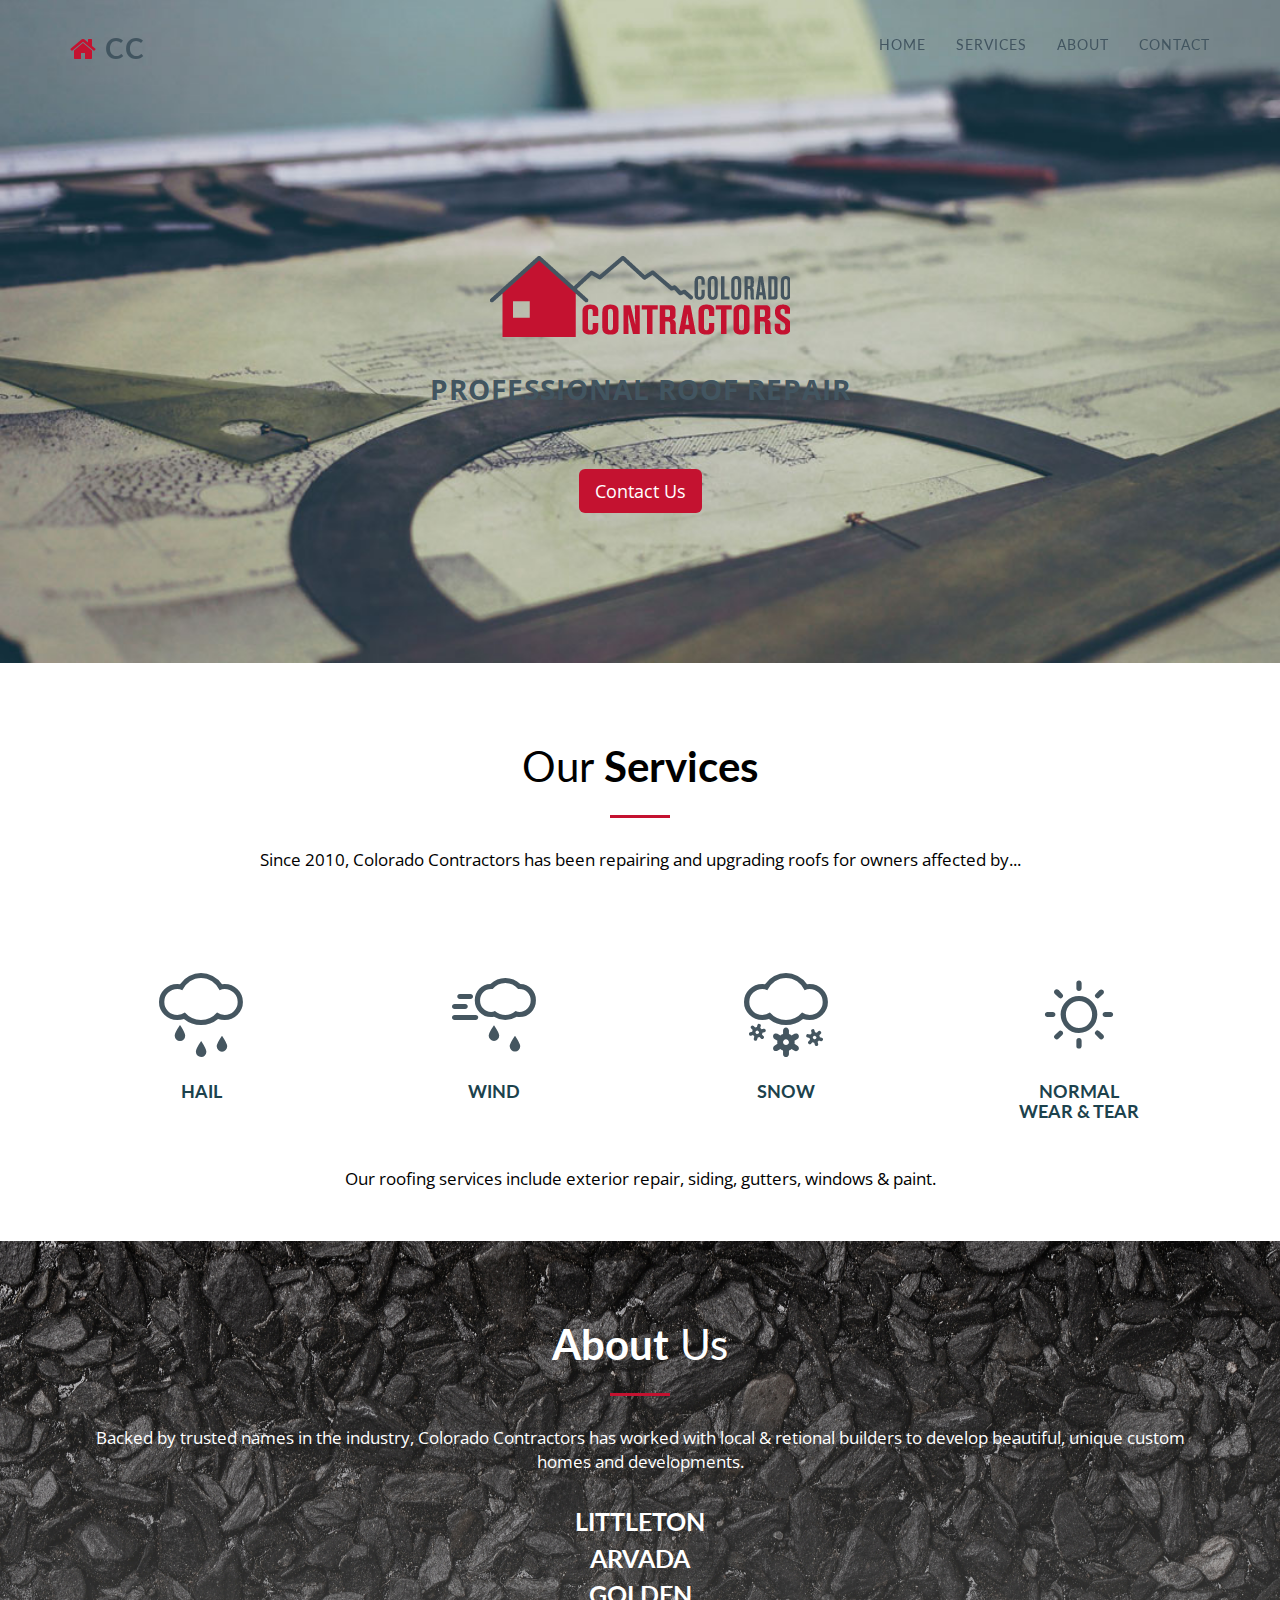
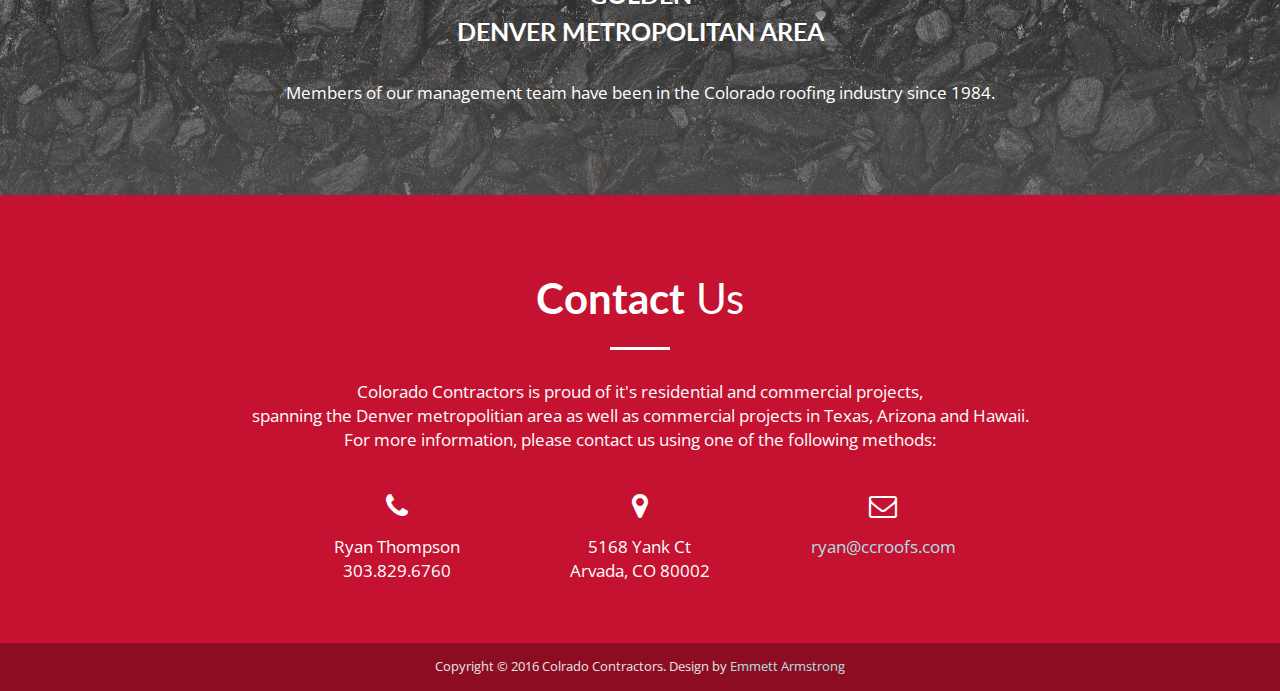
==== commit 247063e1: "style tweaks" ====
--- a/tempo/index.html
+++ b/tempo/index.html
@@ -85,16 +85,16 @@
     </div>
     <div class="space"></div>
     <div class="row">
-      <div class="col-md-3 col-sm-3 service wow fadeInUp" data-wow-delay="200ms"> <i class="fo icon-rain"></i>
+      <div class="col-md-3 col-sm-3 form-group service wow fadeInUp" data-wow-delay="200ms"> <i class="fo icon-rain"></i>
         <h4><strong>Hail</strong></h4>
       </div>
-      <div class="col-md-3 col-sm-3 service wow fadeInUp" data-wow-delay="400ms"> <i class="fo icon-windy-rain"></i>
+      <div class="col-md-3 col-sm-3 form-group service wow fadeInUp" data-wow-delay="400ms"> <i class="fo icon-windy-rain"></i>
         <h4><strong>Wind</strong></h4>
       </div>
-      <div class="col-md-3 col-sm-3 service wow fadeInUp" data-wow-delay="600ms"> <i class="fo icon-snow-heavy"></i>
+      <div class="col-md-3 col-sm-3 form-group service wow fadeInUp" data-wow-delay="600ms"> <i class="fo icon-snow-heavy"></i>
         <h4><strong>Snow</strong></h4>
       </div>
-      <div class="col-md-3 col-sm-3 service wow fadeInUp" data-wow-delay="800ms"> <i class="fo icon-sun"></i>
+      <div class="col-md-3 col-sm-3 form-group service wow fadeInUp" data-wow-delay="800ms"> <i class="fo icon-sun"></i>
         <h4><strong>normal</br>wear &amp tear</strong></h4>
       </div>
     </div>
@@ -141,7 +141,7 @@
           Arvada, CO 80002</p>
       </div>
       <div class="col-md-4 form-group"> <i class="fa fa-envelope-o fa-2x"></i>
-        <p>ryan@ccroofs.com</p>
+        <p><a href="mailto:ryan@ccroofs.com">ryan@ccroofs.com</a></p>
       </div>
       <div class="clearfix"></div>
     </div>
--- a/tempo/css/style.css
+++ b/tempo/css/style.css
@@ -28,8 +28,13 @@
 	font-size: 1.2em;
 }
 a {
-	color: #5b777f;
+	color: #B0E0E6;
 	transition: all 0.5s;
+}
+
+a:hover {
+	text-decoration: none;
+	color: black;
 }
 
 .img-centered {
@@ -234,7 +239,7 @@
 
 /* Contact Section */
 #contact-section {
-	padding: 50px 0 40px 0;
+	padding: 50px 0 35px 0;
 	/* Permalink - use to edit and share this gradient: http://colorzilla.com/gradient-editor/#c1a618+0,f1c40f+25,f1c40f+75,c1a618+100 */
 	background: #c41230;
 }
@@ -285,10 +290,7 @@
 	margin-top: 10px;
 }
 
-#footer a:hover {
-	text-decoration: none;
-	color: black;
-}
+
 @media (max-width: 768px) {
 .content {
 	padding: 40% 0 0;
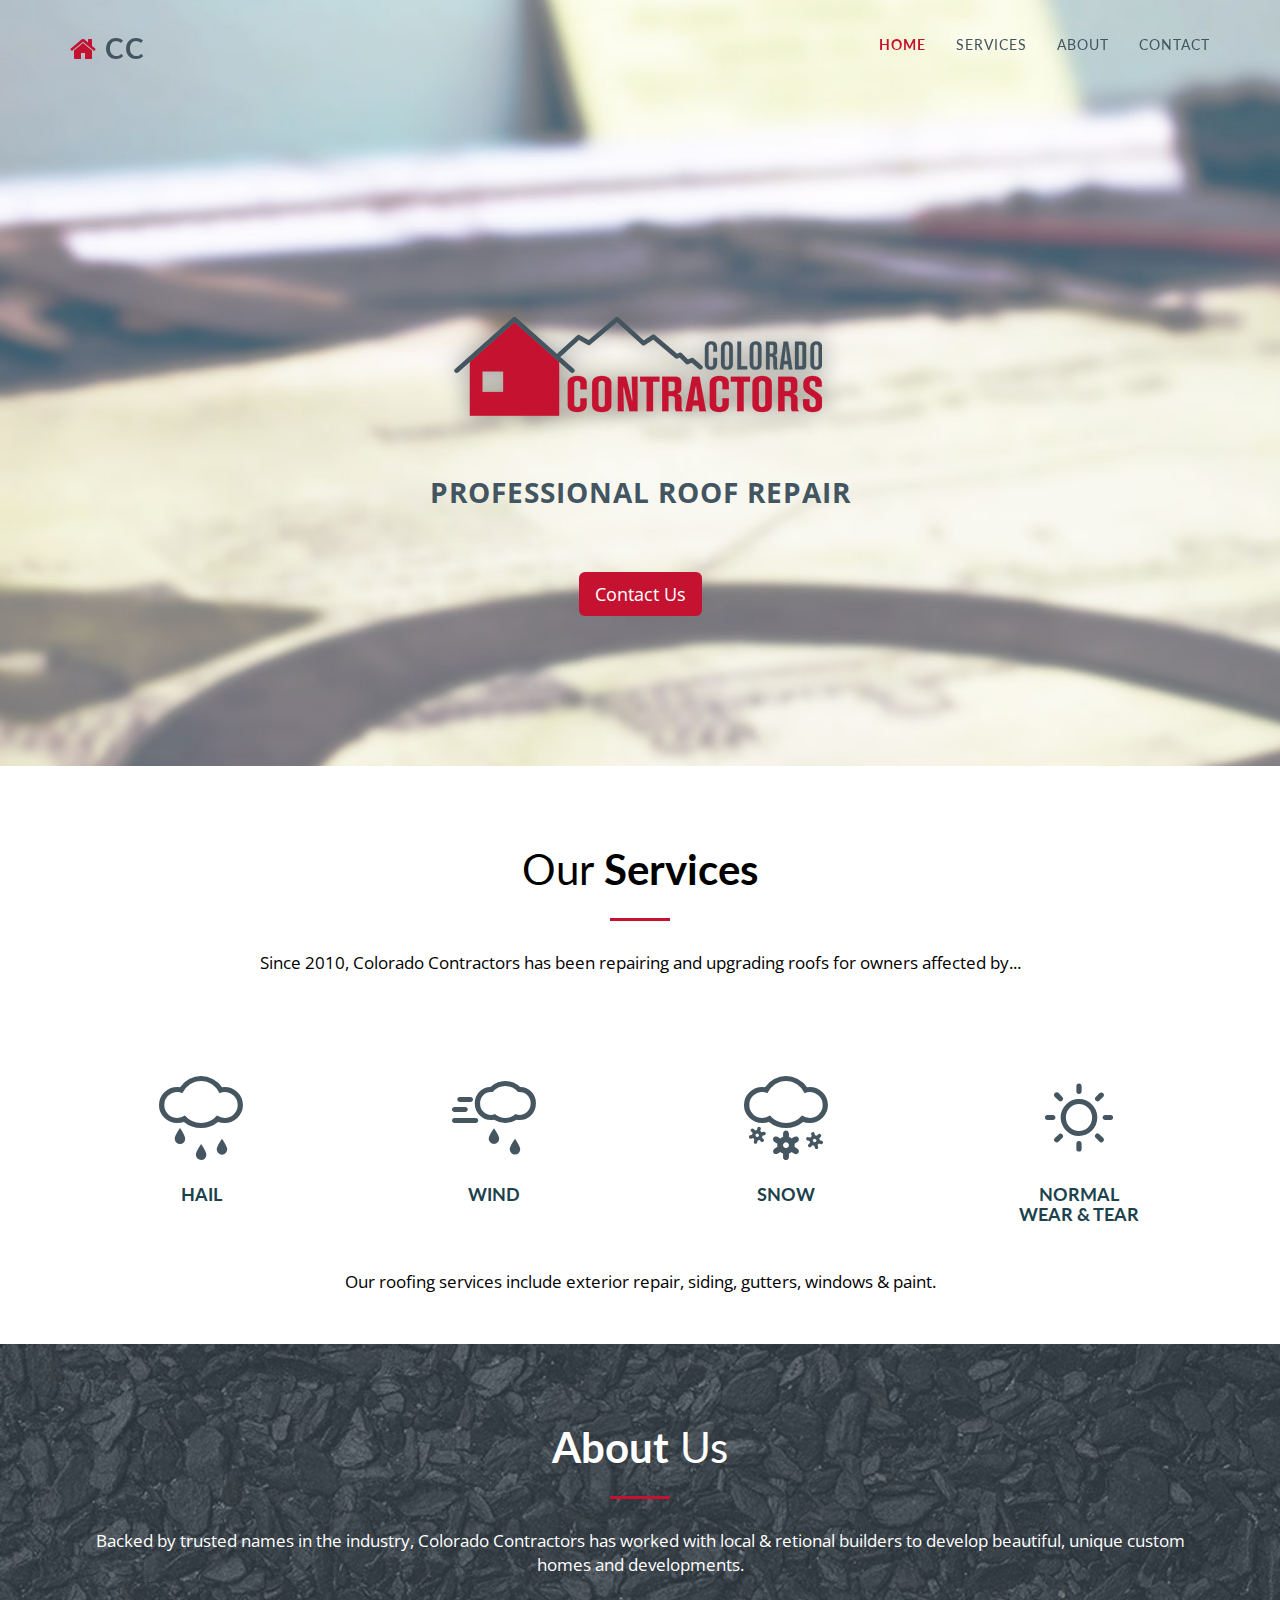
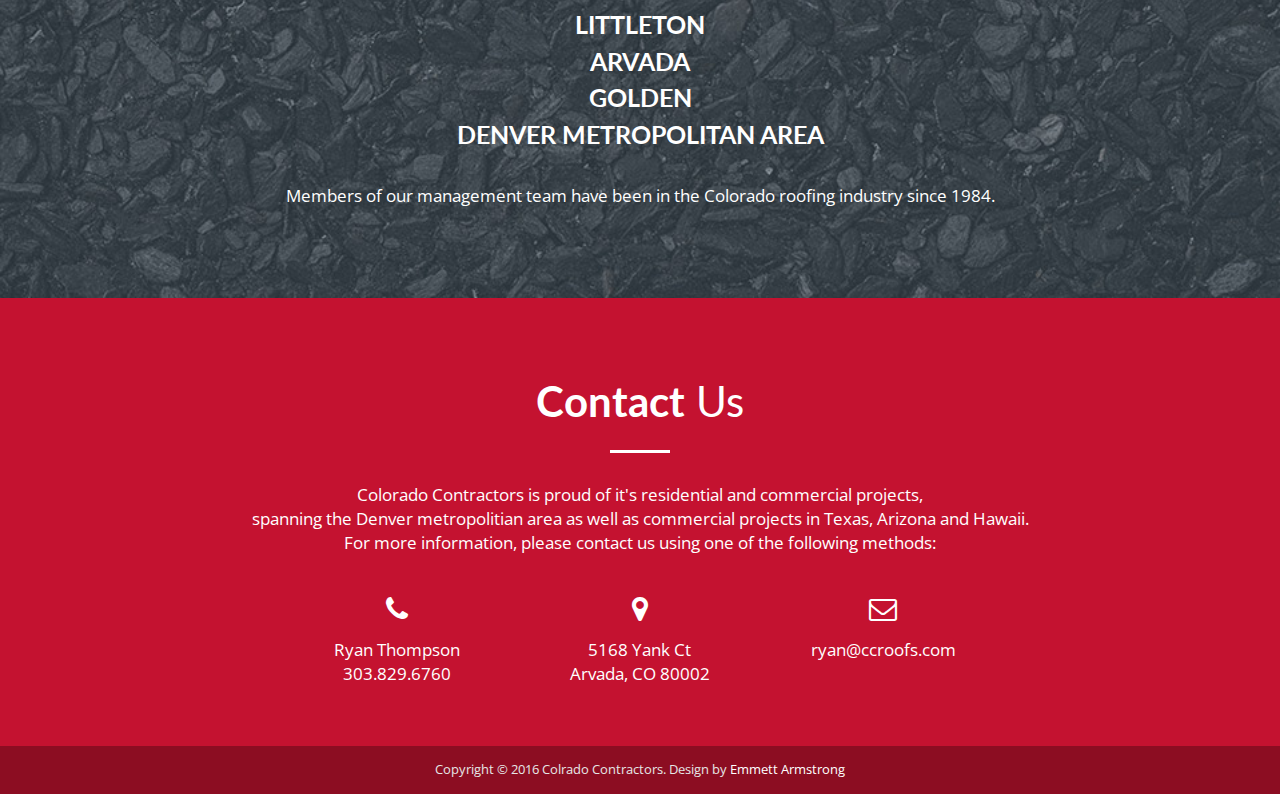
==== commit 139cc489: "final 1" ====
--- a/tempo/index.html
+++ b/tempo/index.html
@@ -49,7 +49,8 @@
   <div class="container">
     <!-- Brand and toggle get grouped for better mobile display -->
     <div class="navbar-header">
-      <button type="button" class="navbar-toggle collapsed" data-toggle="collapse" data-target="#bs-example-navbar-collapse-1"> <span class="sr-only">Toggle navigation</span> <span class="icon-bar"></span> <span class="icon-bar"></span> <span class="icon-bar"></span> </button>
+      <button type="button" class="navbar-toggle collapsed" data-toggle="collapse" data-target="#bs-example-navbar-collapse-1">
+        <span class="sr-only">Toggle navigation</span> <span class="icon-bar"></span> <span class="icon-bar"></span> <span class="icon-bar"></span> </button>
       <a class="navbar-brand" href="index.html"><i class="fa fa-home"></i> <strong style="color:#425560;">CC</strong></a> </div>
 
     <!-- Collect the nav links, forms, and other content for toggling -->
@@ -67,7 +68,7 @@
 </nav>
 
 <!-- Header -->
-<header class="text-center" name="home">
+<header id="home" class="text-center" name="home">
   <div class="intro-text">
     <img class="wow fadeInDown" src="img/logo.png" style="padding-bottom:2.5%;width:max-width;"></img>
     <p class="wow fadeInDown" style="color: #425560;">professional roof repair</p>
--- a/tempo/css/style.css
+++ b/tempo/css/style.css
@@ -28,8 +28,9 @@
 	font-size: 1.2em;
 }
 a {
-	color: #B0E0E6;
 	transition: all 0.5s;
+	text-decoration: none;
+	color: #fff;
 }
 
 a:hover {
@@ -125,11 +126,14 @@
 .on {
 	background-color: #fff !important;
 	padding: 0 !important;
-}
+	color: #455660 !important;
+}
+
 .navbar-default .navbar-nav > .active > a, .navbar-default .navbar-nav > .active > a:hover, .navbar-default .navbar-nav > .active > a:focus {
 	color: #c41230 !important;
 	background-color: transparent;
 	transition: all 0.5s;
+	font-weight: bold;
 }
 .navbar-toggle {
 	border-radius: 0;
@@ -137,6 +141,7 @@
 .navbar-default .navbar-toggle:hover, .navbar-default .navbar-toggle:focus {
 	background-color: #C3112F;
 	border-color: #C3112F;
+	color: #fff;
 }
 .navbar-default .navbar-toggle:hover>.icon-bar {
 	background-color: #FFF;
@@ -148,6 +153,7 @@
 	color: #d9e0e2;
 	position: relative;
 	height: 100%;
+	padding-top: 40px;
 }
 header p {
 	color: #d9e0e2;
@@ -222,6 +228,9 @@
 #about-section {
 	padding: 50px 0;
 	background: url(../img/header-bg.jpg) no-repeat bottom center;
+	background-size: cover;
+	position: relative;
+	height: 100%;
 }
 
 #about-section hr {
@@ -299,7 +308,7 @@
 
 @media (max-width: 603px) {
 #menu.navbar-default {
-	background-color: rgba(0, 0, 0, 0.7);
+	background-color: rgba(0, 0, 0, 0.2);
 }
 label {
 	float: none !important
@@ -307,6 +316,8 @@
 .hover-bg .hover-text {
 	padding: 12% 10%;
 }
+
+
 }
 
 @media (max-width: 360px) {
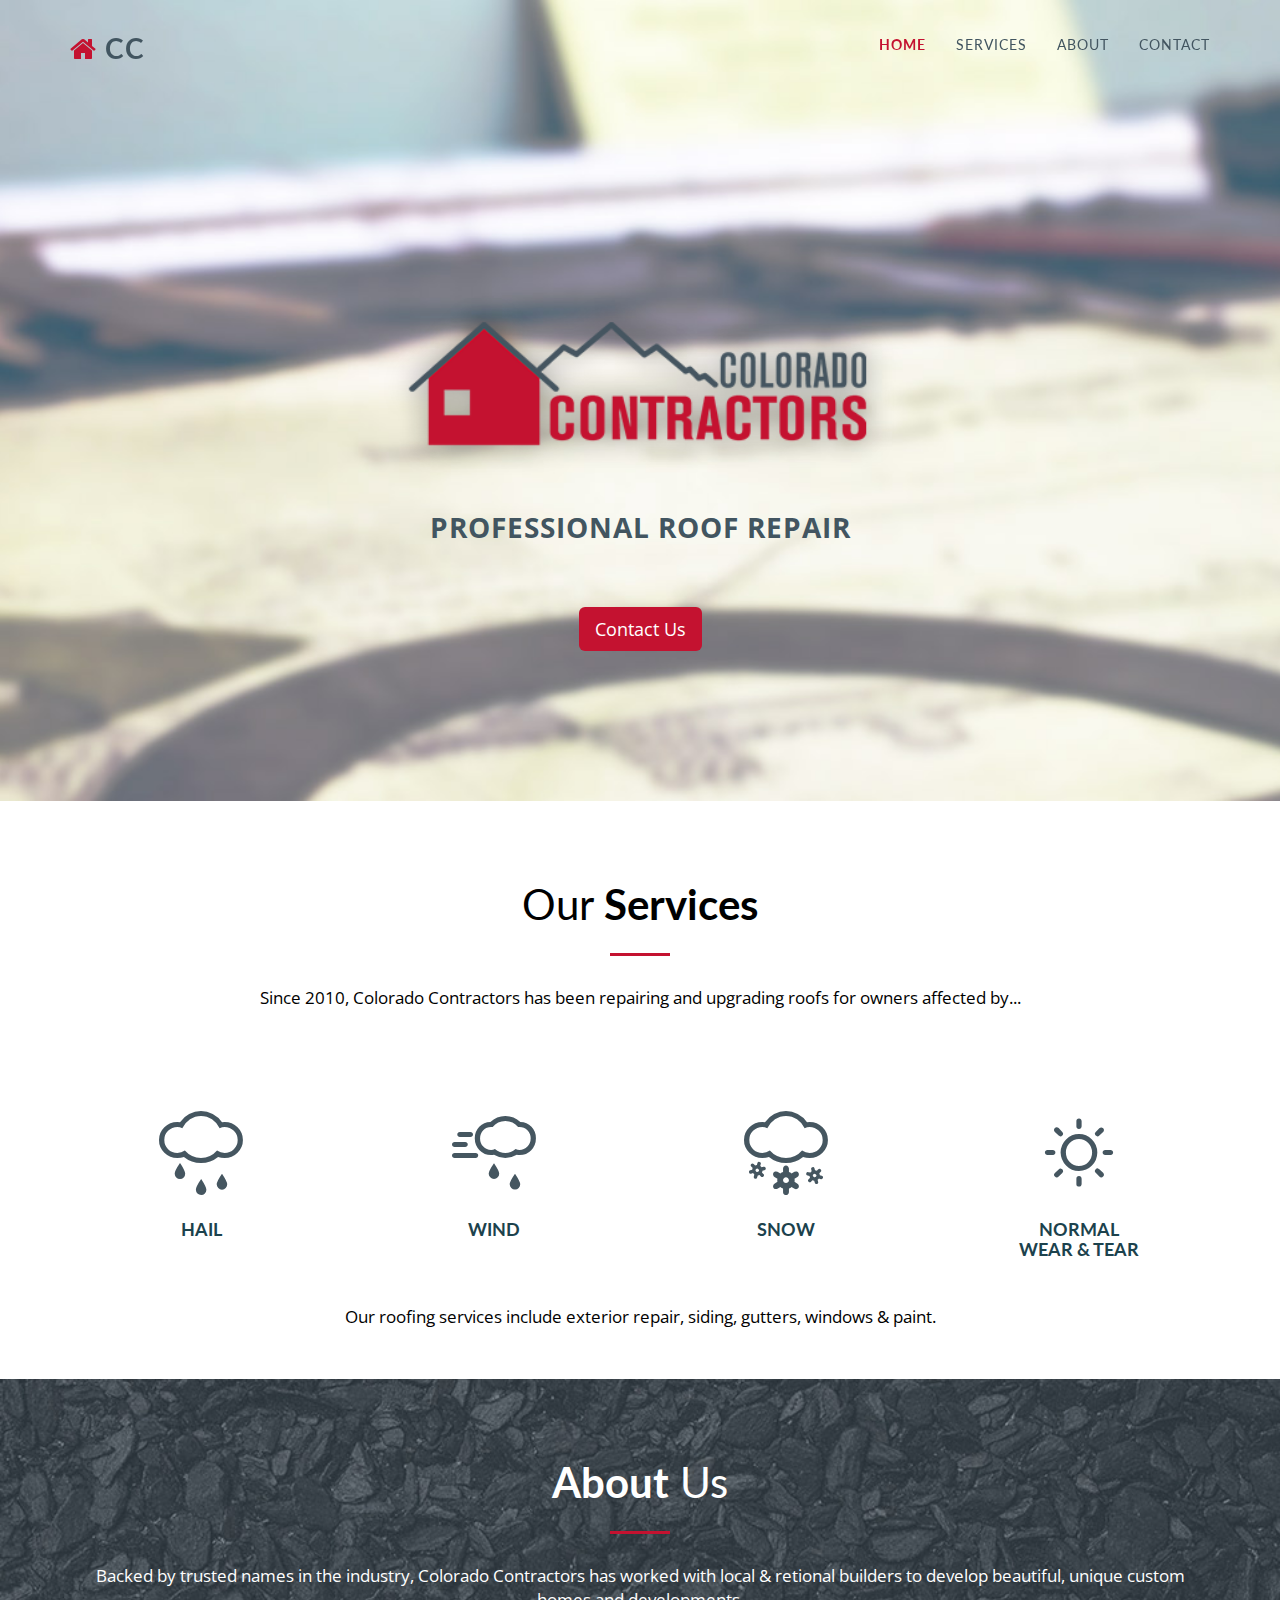
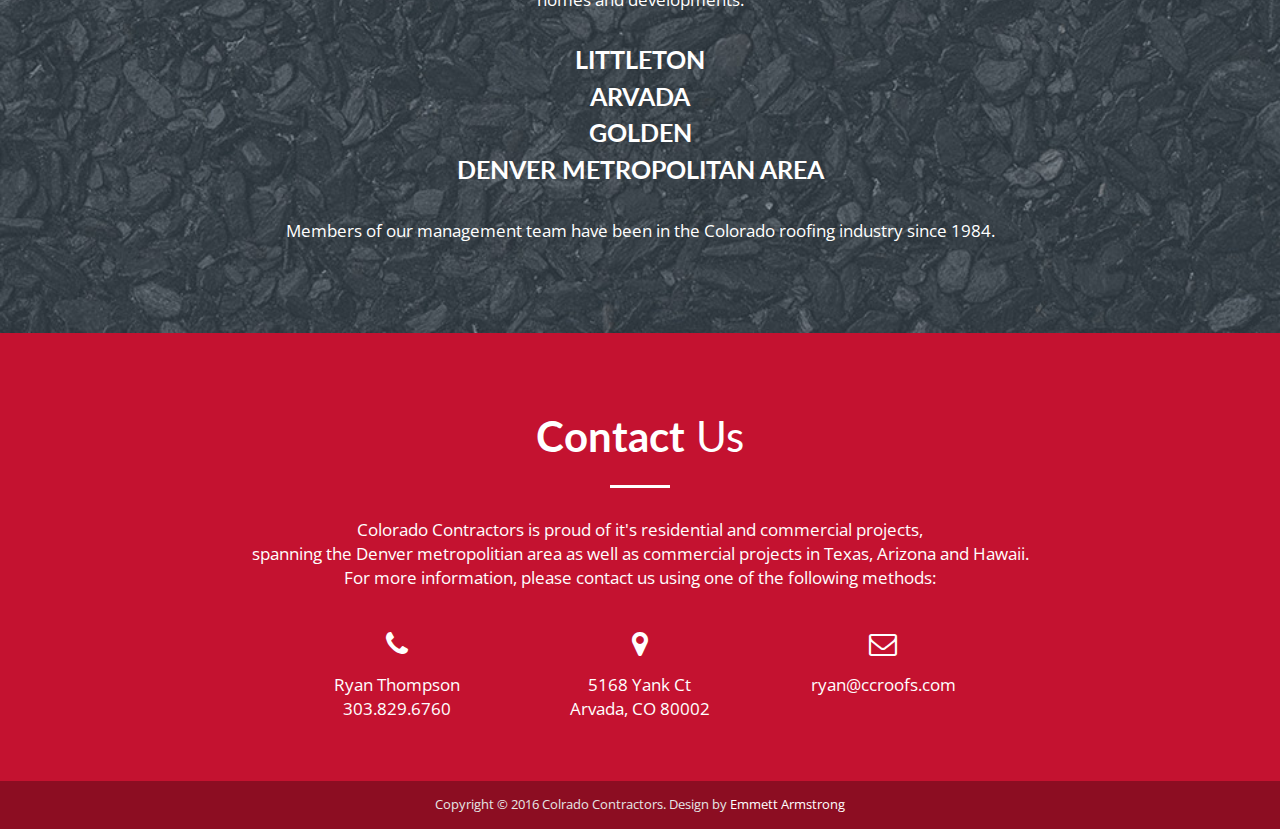
==== commit 19ed3ab2: "logo-width" ====
--- a/tempo/index.html
+++ b/tempo/index.html
@@ -70,7 +70,7 @@
 <!-- Header -->
 <header id="home" class="text-center" name="home">
   <div class="intro-text">
-    <img class="wow fadeInDown" src="img/logo.png" style="padding-bottom:2.5%;width:max-width;"></img>
+    <img class="wow fadeInDown" id="logo-main"src="img/logo.png" style="padding-bottom:2.5%;"></img>
     <p class="wow fadeInDown" style="color: #425560;">professional roof repair</p>
     <a href="#contact-section" class="btn btn-default btn-lg page-scroll wow fadeInUp" data-wow-delay="200ms">Contact Us</a> </div>
 </header>
--- a/tempo/css/style.css
+++ b/tempo/css/style.css
@@ -147,6 +147,10 @@
 	background-color: #FFF;
 }
 /* Home Style */
+#logo-main {
+	width: 40%;
+}
+
 header {
 	background: url(../img/ruler.jpg) no-repeat bottom center;
 	background-size: cover;
@@ -308,7 +312,7 @@
 
 @media (max-width: 603px) {
 #menu.navbar-default {
-	background-color: rgba(0, 0, 0, 0.2);
+	background-color: rgba(255, 255, 255, 0.8);
 }
 label {
 	float: none !important
@@ -317,6 +321,9 @@
 	padding: 12% 10%;
 }
 
+#logo-main {
+	width: 60%;
+}
 
 }
 
@@ -324,4 +331,8 @@
 .hover-bg .hover-text {
 	padding: 22% 10%;
 }
-}
+
+#logo-main {
+	width: 80%;
+}
+}
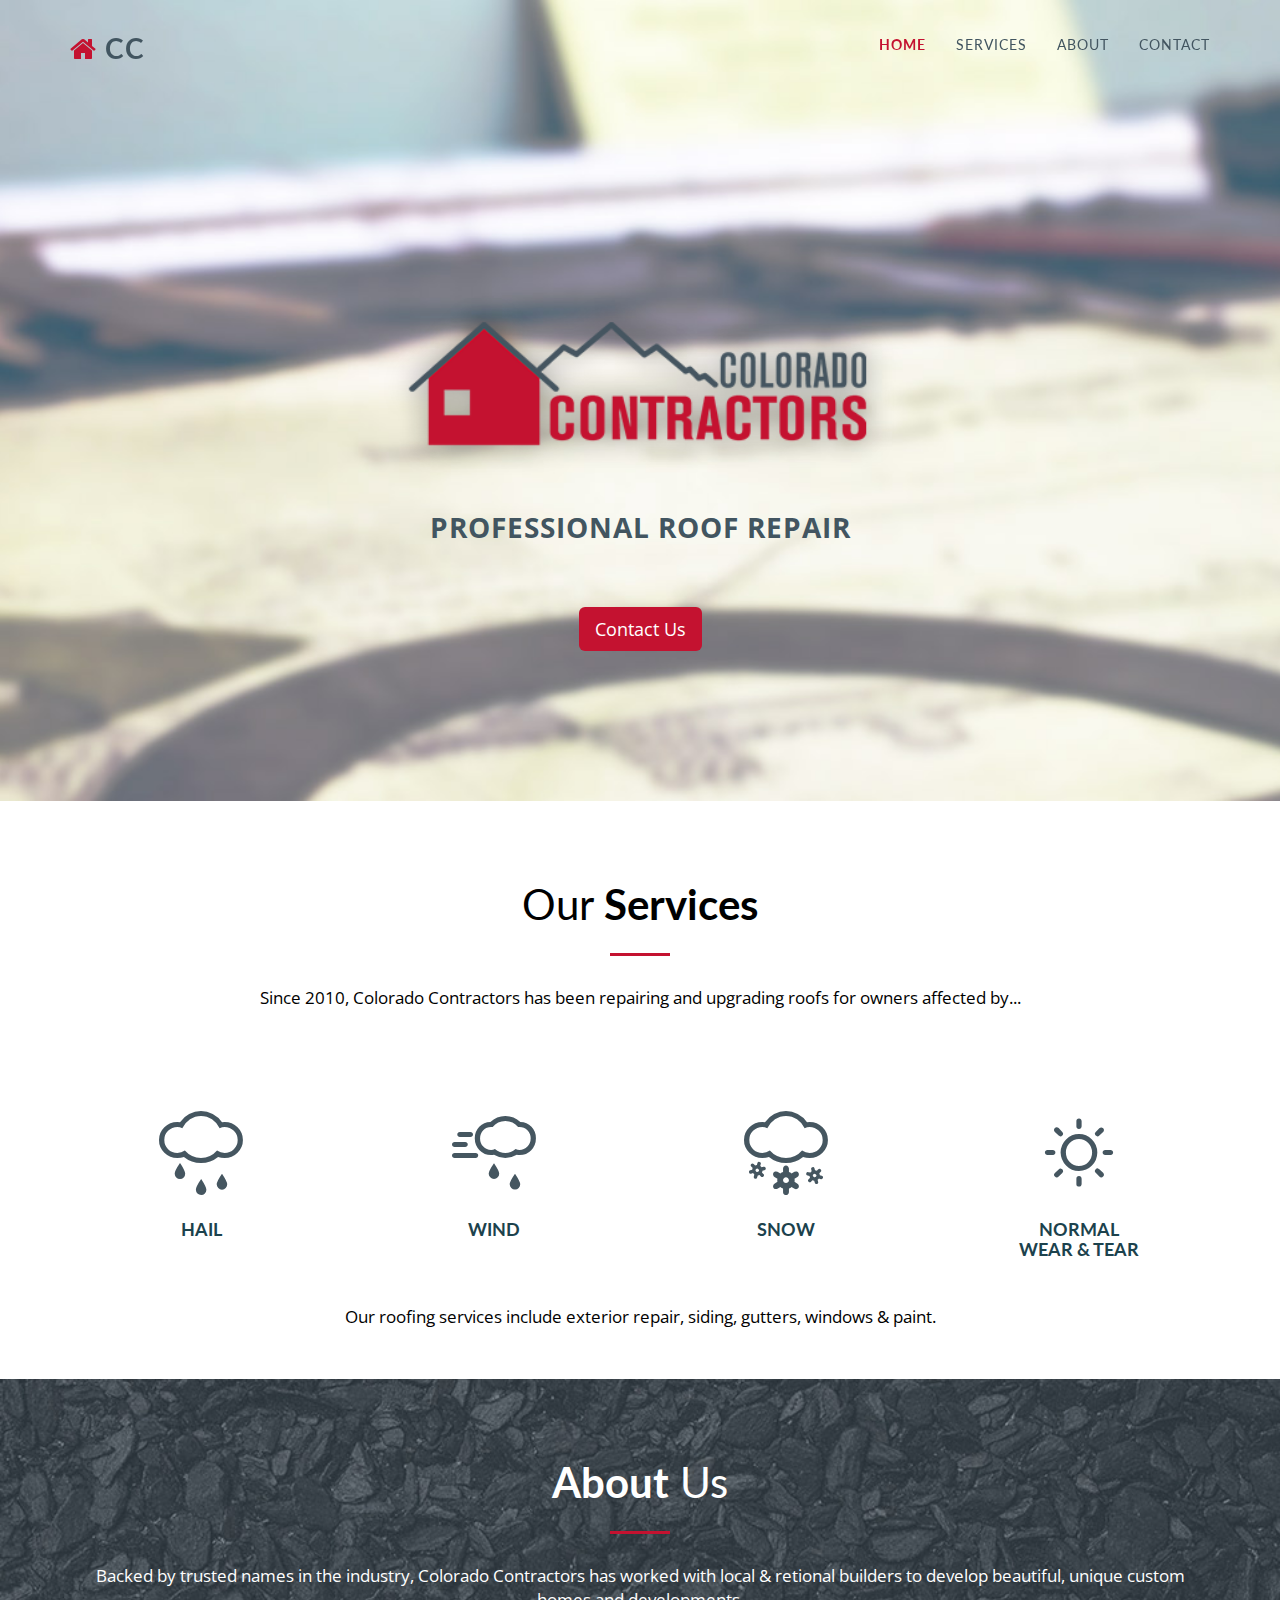
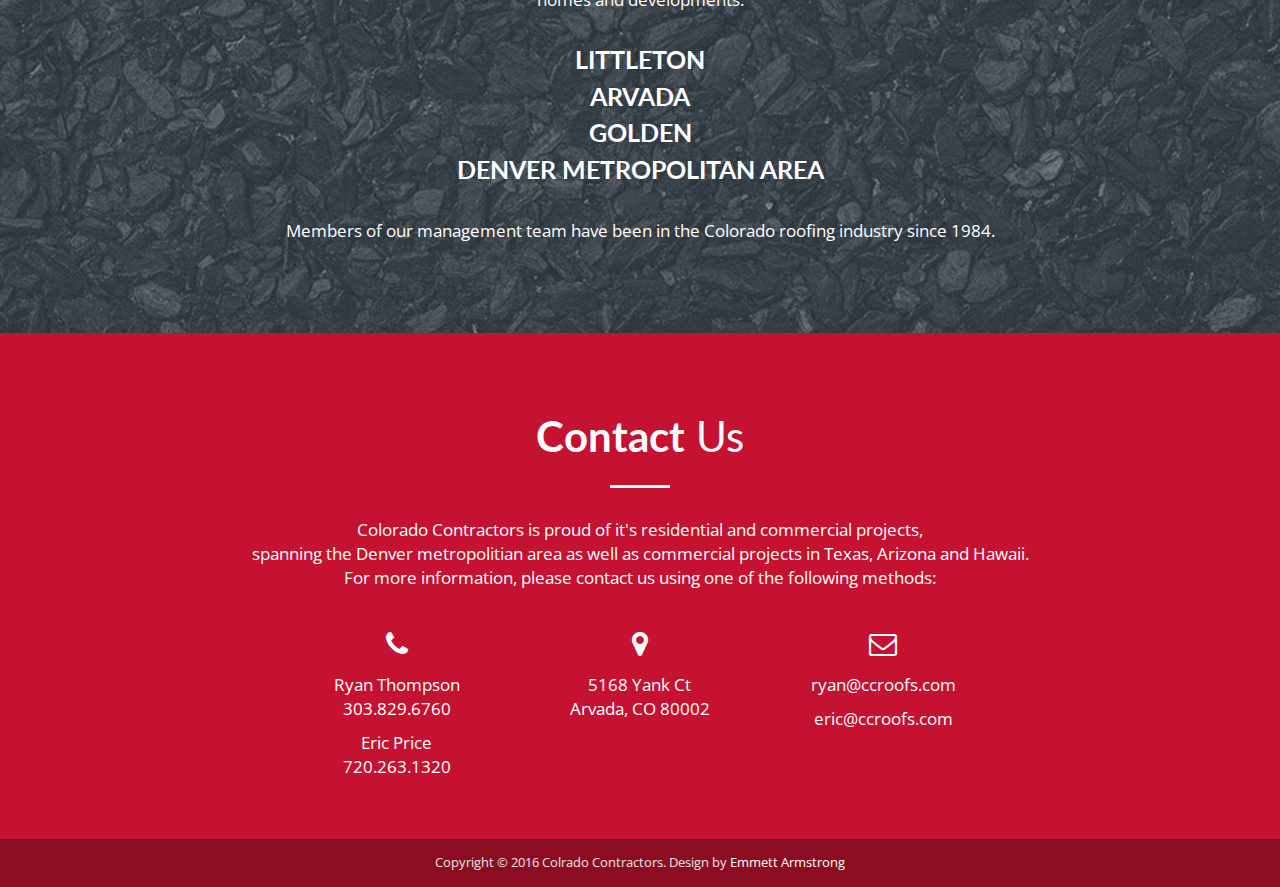
==== commit b15cee57: "Eric info" ====
--- a/tempo/index.html
+++ b/tempo/index.html
@@ -136,6 +136,8 @@
       <div class="col-md-4 form-group"> <i class="fa fa-phone fa-2x"></i>
         <p>Ryan Thompson </br>
           303.829.6760</p>
+        <p>Eric Price</br>
+          720.263.1320</p>
       </div>
       <div class="col-md-4 form-group"> <i class="fa fa-map-marker fa-2x"></i>
         <p>5168 Yank Ct<br>
@@ -143,6 +145,7 @@
       </div>
       <div class="col-md-4 form-group"> <i class="fa fa-envelope-o fa-2x"></i>
         <p><a href="mailto:ryan@ccroofs.com">ryan@ccroofs.com</a></p>
+        <p><a href="mailto:eric@ccroofs.com">eric@ccroofs.com</a></p>
       </div>
       <div class="clearfix"></div>
     </div>
